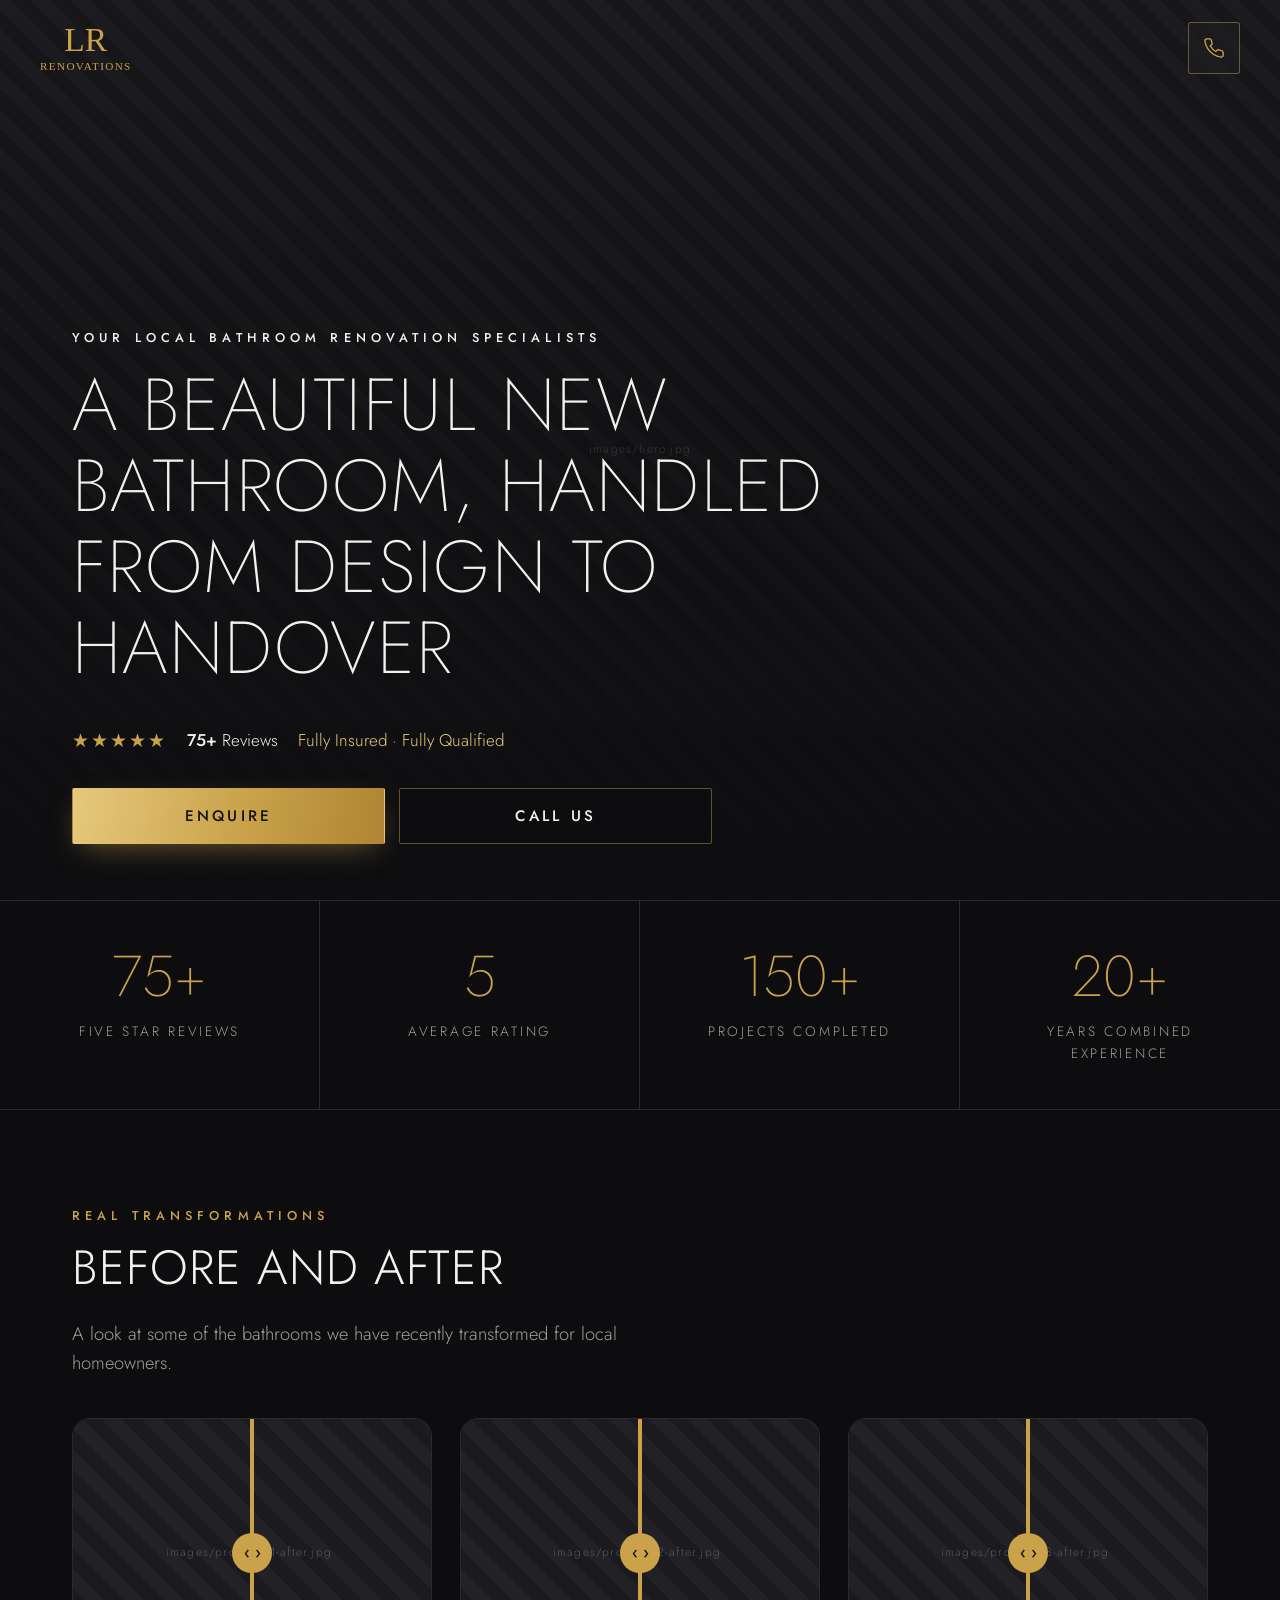
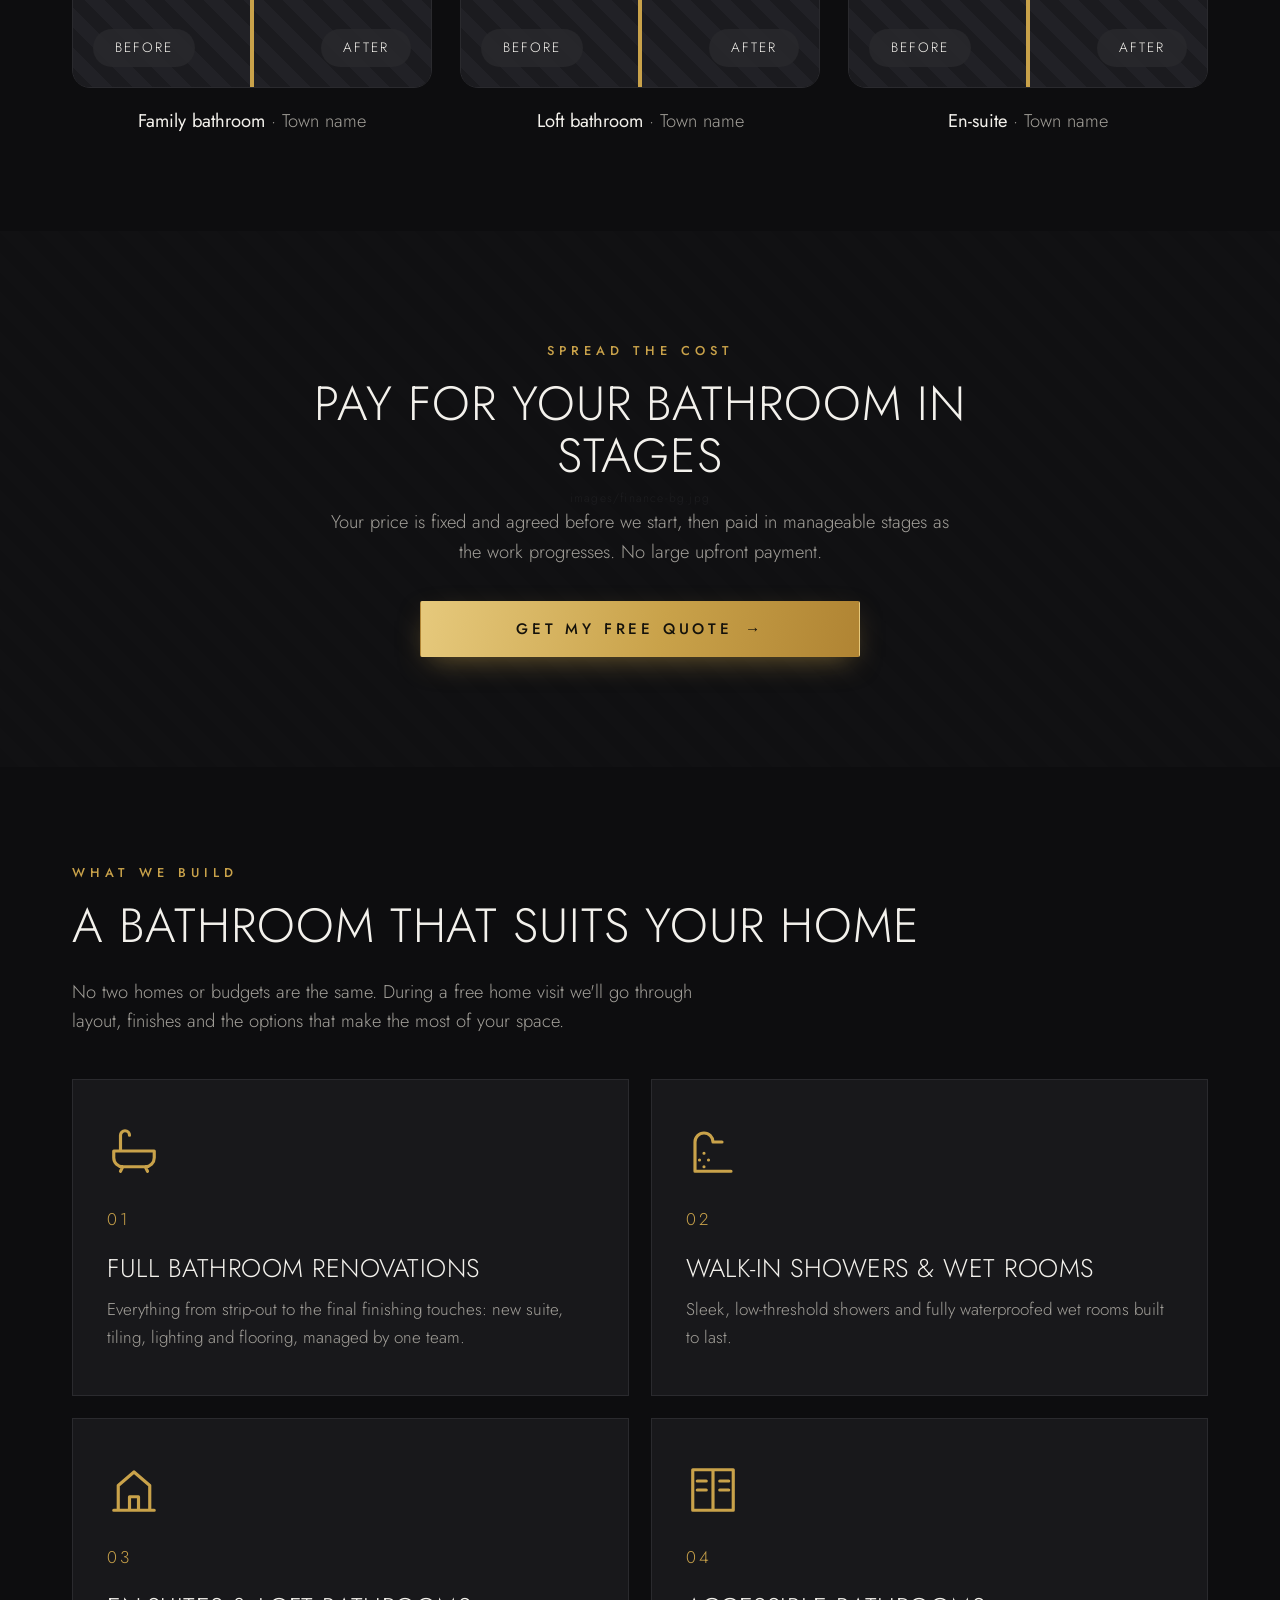
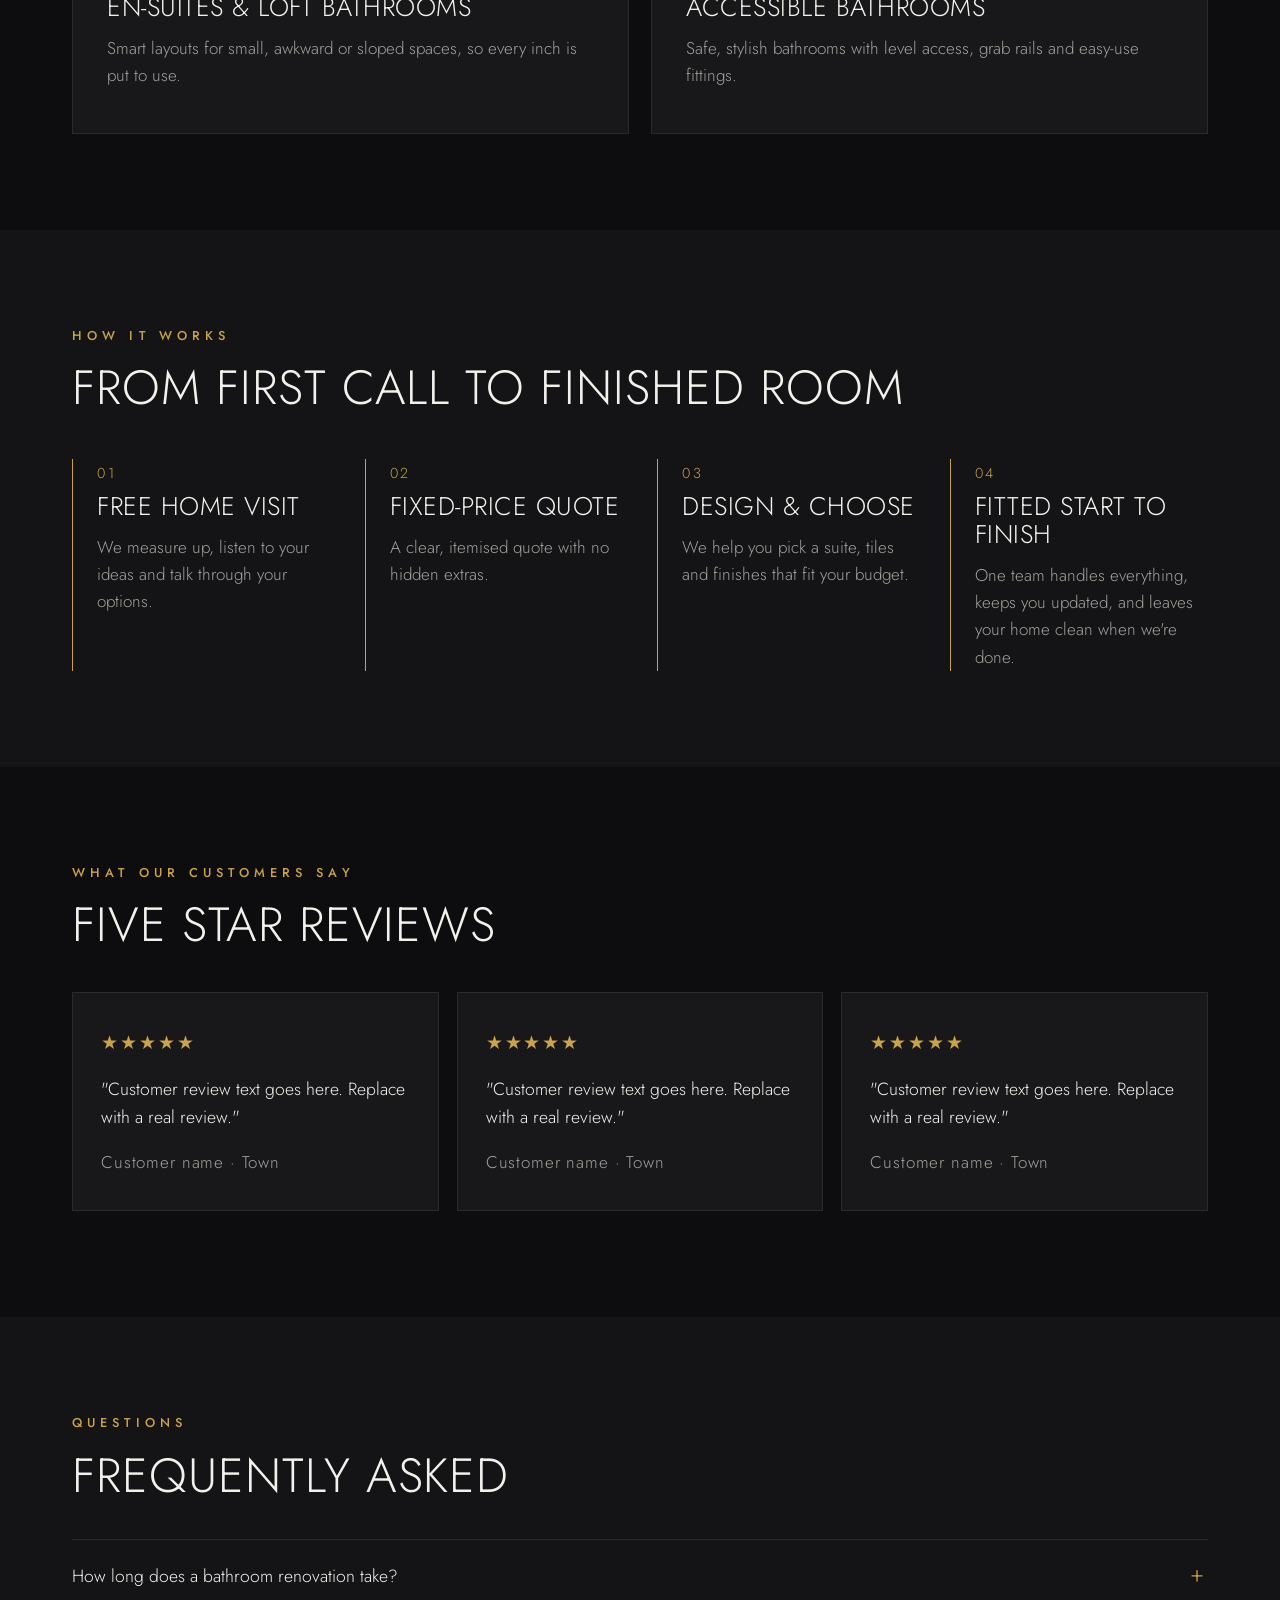
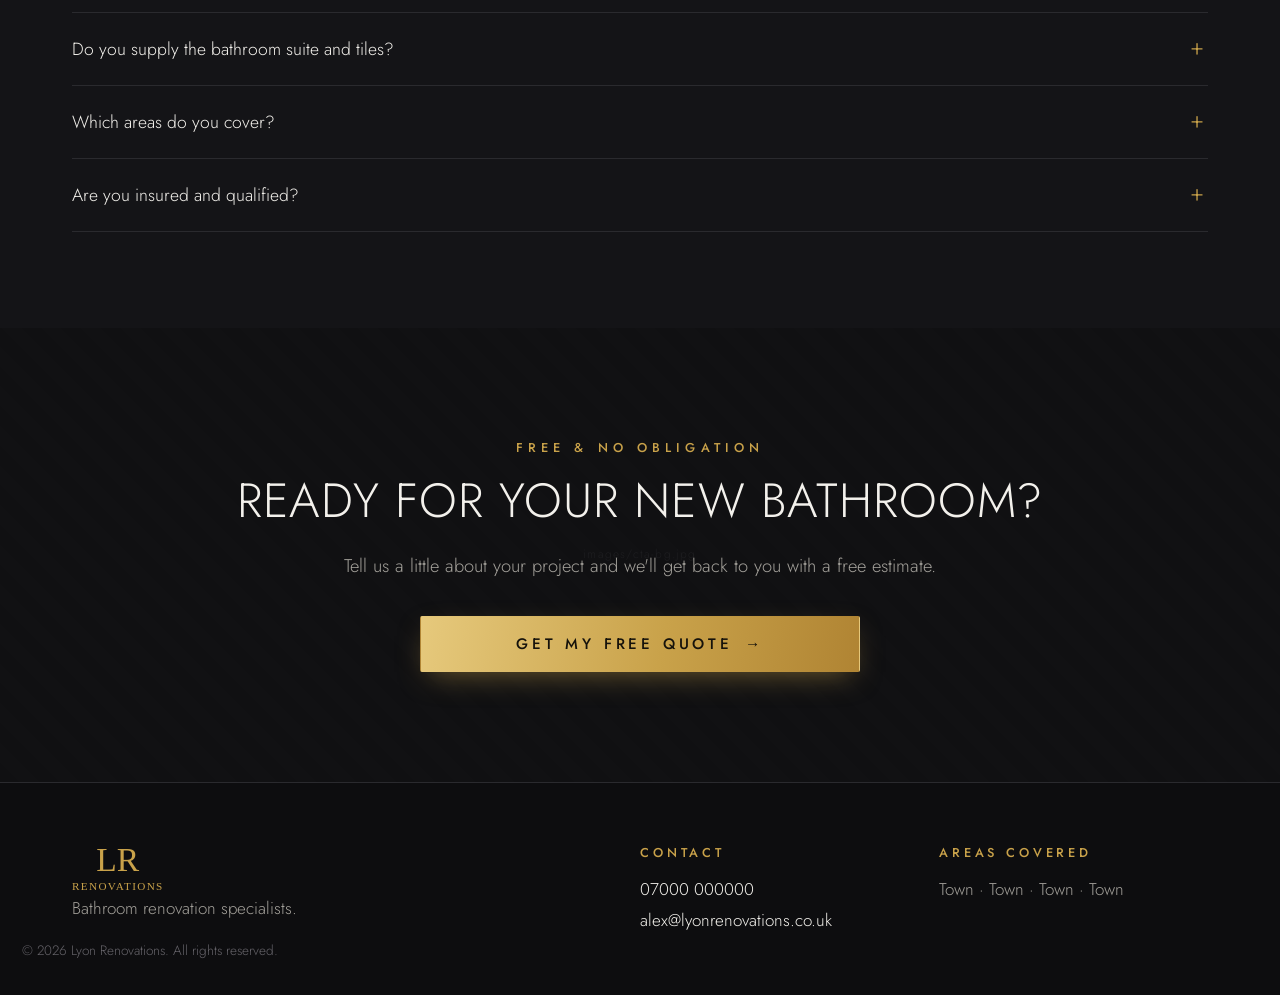
==== index.html @ a3378fc3 "Add bathroom renovation landing page structure Mobile-first single page: hero with trust row and CTA" ====
<!DOCTYPE html>
<html lang="en-GB">
<head>
  <meta charset="UTF-8">
  <meta name="viewport" content="width=device-width, initial-scale=1">
  <title>Bathroom Renovations | Lyon Renovations</title>
  <meta name="description" content="Complete bathroom renovations, designed and fitted from start to finish. Free home visit and fixed-price quote.">
  <link rel="preconnect" href="https://fonts.googleapis.com">
  <link rel="preconnect" href="https://fonts.gstatic.com" crossorigin>
  <link href="https://fonts.googleapis.com/css2?family=Jost:wght@200;300;400;500&display=swap" rel="stylesheet">
  <link rel="stylesheet" href="css/style.css">
</head>
<body>

  <!-- ============ HEADER ============ -->
  <header class="site-header" id="top">
    <a href="#top" class="logo" aria-label="Lyon Renovations home">
      <img src="images/logo.png" alt="Lyon Renovations" class="logo-img" onerror="this.remove()">
      <span class="logo-text">LR<small>RENOVATIONS</small></span>
    </a>
    <a href="tel:+447000000000" class="icon-btn" aria-label="Call us">
      <svg viewBox="0 0 24 24" aria-hidden="true"><path d="M22 16.9v3a2 2 0 0 1-2.2 2 19.8 19.8 0 0 1-8.6-3.1 19.5 19.5 0 0 1-6-6A19.8 19.8 0 0 1 2.1 4.2 2 2 0 0 1 4.1 2h3a2 2 0 0 1 2 1.7c.1.9.4 1.8.7 2.7a2 2 0 0 1-.5 2.1L8 9.8a16 16 0 0 0 6 6l1.3-1.3a2 2 0 0 1 2.1-.4c.9.3 1.8.6 2.7.7a2 2 0 0 1 1.7 2z"/></svg>
    </a>
  </header>

  <main>

    <!-- ============ HERO ============ -->
    <section class="hero img-slot" data-file="images/hero.jpg" style="--img:url('images/hero.jpg')">
      <div class="hero-inner">
        <p class="eyebrow eyebrow-light">Your local bathroom renovation specialists</p>
        <h1>A beautiful new bathroom, handled from design to handover</h1>
        <div class="trust-row">
          <span class="stars" aria-label="5 stars">★★★★★</span>
          <span class="trust-reviews"><strong>75+</strong> Reviews</span>
          <span class="trust-badges">Fully Insured · Fully Qualified</span>
        </div>
        <div class="btn-row">
          <button class="btn btn-gold" data-open-quote>Enquire</button>
          <a href="tel:+447000000000" class="btn btn-outline">Call Us</a>
        </div>
      </div>
    </section>

    <!-- ============ STATS ============ -->
    <section class="stats" aria-label="Our numbers">
      <div class="stat"><span class="stat-num">75+</span><span class="stat-label">Five star reviews</span></div>
      <div class="stat"><span class="stat-num">5</span><span class="stat-label">Average rating</span></div>
      <div class="stat"><span class="stat-num">150+</span><span class="stat-label">Projects completed</span></div>
      <div class="stat"><span class="stat-num">20+</span><span class="stat-label">Years combined experience</span></div>
    </section>

    <!-- ============ BEFORE & AFTER ============ -->
    <section class="section" id="projects">
      <div class="container">
        <p class="eyebrow">Real transformations</p>
        <h2>Before and after</h2>
        <p class="lead">A look at some of the bathrooms we have recently transformed for local homeowners.</p>

        <div class="ba-list">
          <figure class="ba-card">
            <div class="ba-compare" style="--pos:50%">
              <div class="ba-img img-slot" data-file="images/project-1-after.jpg" style="--img:url('images/project-1-after.jpg')"></div>
              <div class="ba-img ba-before img-slot" data-file="images/project-1-before.jpg" style="--img:url('images/project-1-before.jpg')"></div>
              <span class="ba-divider" aria-hidden="true"></span>
              <span class="ba-tag ba-tag-left">Before</span>
              <span class="ba-tag ba-tag-right">After</span>
              <input type="range" min="0" max="100" value="50" class="ba-range" aria-label="Drag to compare before and after">
            </div>
            <figcaption><strong>Family bathroom</strong> · Town name</figcaption>
          </figure>

          <figure class="ba-card">
            <div class="ba-compare" style="--pos:50%">
              <div class="ba-img img-slot" data-file="images/project-2-after.jpg" style="--img:url('images/project-2-after.jpg')"></div>
              <div class="ba-img ba-before img-slot" data-file="images/project-2-before.jpg" style="--img:url('images/project-2-before.jpg')"></div>
              <span class="ba-divider" aria-hidden="true"></span>
              <span class="ba-tag ba-tag-left">Before</span>
              <span class="ba-tag ba-tag-right">After</span>
              <input type="range" min="0" max="100" value="50" class="ba-range" aria-label="Drag to compare before and after">
            </div>
            <figcaption><strong>Loft bathroom</strong> · Town name</figcaption>
          </figure>

          <figure class="ba-card">
            <div class="ba-compare" style="--pos:50%">
              <div class="ba-img img-slot" data-file="images/project-3-after.jpg" style="--img:url('images/project-3-after.jpg')"></div>
              <div class="ba-img ba-before img-slot" data-file="images/project-3-before.jpg" style="--img:url('images/project-3-before.jpg')"></div>
              <span class="ba-divider" aria-hidden="true"></span>
              <span class="ba-tag ba-tag-left">Before</span>
              <span class="ba-tag ba-tag-right">After</span>
              <input type="range" min="0" max="100" value="50" class="ba-range" aria-label="Drag to compare before and after">
            </div>
            <figcaption><strong>En-suite</strong> · Town name</figcaption>
          </figure>
        </div>
      </div>
    </section>

    <!-- ============ FINANCE / SPREAD THE COST ============ -->
    <section class="band img-slot" data-file="images/finance-bg.jpg" style="--img:url('images/finance-bg.jpg')">
      <div class="band-inner">
        <p class="eyebrow">Spread the cost</p>
        <h2>Pay for your bathroom in stages</h2>
        <p class="lead">Your price is fixed and agreed before we start, then paid in manageable stages as the work progresses. No large upfront payment.</p>
        <button class="btn btn-gold btn-wide" data-open-quote>Get my free quote <span aria-hidden="true">→</span></button>
      </div>
    </section>

    <!-- ============ WHAT WE BUILD / SERVICES ============ -->
    <section class="section" id="services">
      <div class="container">
        <p class="eyebrow">What we build</p>
        <h2>A bathroom that suits your home</h2>
        <p class="lead">No two homes or budgets are the same. During a free home visit we'll go through layout, finishes and the options that make the most of your space.</p>

        <div class="card-grid">
          <article class="card">
            <svg class="card-icon" viewBox="0 0 24 24" aria-hidden="true"><path d="M3 12h18v3a4 4 0 0 1-4 4H7a4 4 0 0 1-4-4v-3zM6 12V5a2 2 0 0 1 4 0M7 19l-1 2M17 19l1 2"/></svg>
            <span class="card-num">01</span>
            <h3>Full bathroom renovations</h3>
            <p>Everything from strip-out to the final finishing touches: new suite, tiling, lighting and flooring, managed by one team.</p>
          </article>
          <article class="card">
            <svg class="card-icon" viewBox="0 0 24 24" aria-hidden="true"><path d="M4 21V8a4 4 0 0 1 8 0M12 8h4M8 13v.01M6 16v.01M10 16v.01M8 19v.01M4 21h16"/></svg>
            <span class="card-num">02</span>
            <h3>Walk-in showers &amp; wet rooms</h3>
            <p>Sleek, low-threshold showers and fully waterproofed wet rooms built to last.</p>
          </article>
          <article class="card">
            <svg class="card-icon" viewBox="0 0 24 24" aria-hidden="true"><path d="M3 21h18M5 21V10l7-6 7 6v11M10 21v-6h4v6"/></svg>
            <span class="card-num">03</span>
            <h3>En-suites &amp; loft bathrooms</h3>
            <p>Smart layouts for small, awkward or sloped spaces, so every inch is put to use.</p>
          </article>
          <article class="card">
            <svg class="card-icon" viewBox="0 0 24 24" aria-hidden="true"><path d="M12 3v18M5 8h4M5 12h4M15 8h4M15 12h4M3 3h18v18H3z"/></svg>
            <span class="card-num">04</span>
            <h3>Accessible bathrooms</h3>
            <p>Safe, stylish bathrooms with level access, grab rails and easy-use fittings.</p>
          </article>
        </div>
      </div>
    </section>

    <!-- ============ PROCESS ============ -->
    <section class="section section-alt" id="process">
      <div class="container">
        <p class="eyebrow">How it works</p>
        <h2>From first call to finished room</h2>
        <ol class="steps">
          <li><span class="step-num">01</span><h3>Free home visit</h3><p>We measure up, listen to your ideas and talk through your options.</p></li>
          <li><span class="step-num">02</span><h3>Fixed-price quote</h3><p>A clear, itemised quote with no hidden extras.</p></li>
          <li><span class="step-num">03</span><h3>Design &amp; choose</h3><p>We help you pick a suite, tiles and finishes that fit your budget.</p></li>
          <li><span class="step-num">04</span><h3>Fitted start to finish</h3><p>One team handles everything, keeps you updated, and leaves your home clean when we're done.</p></li>
        </ol>
      </div>
    </section>

    <!-- ============ REVIEWS ============ -->
    <section class="section" id="reviews">
      <div class="container">
        <p class="eyebrow">What our customers say</p>
        <h2>Five star reviews</h2>
        <div class="review-track">
          <blockquote class="review">
            <span class="stars">★★★★★</span>
            <p>"Customer review text goes here. Replace with a real review."</p>
            <cite>Customer name · Town</cite>
          </blockquote>
          <blockquote class="review">
            <span class="stars">★★★★★</span>
            <p>"Customer review text goes here. Replace with a real review."</p>
            <cite>Customer name · Town</cite>
          </blockquote>
          <blockquote class="review">
            <span class="stars">★★★★★</span>
            <p>"Customer review text goes here. Replace with a real review."</p>
            <cite>Customer name · Town</cite>
          </blockquote>
        </div>
      </div>
    </section>

    <!-- ============ FAQ ============ -->
    <section class="section section-alt" id="faq">
      <div class="container">
        <p class="eyebrow">Questions</p>
        <h2>Frequently asked</h2>
        <div class="faq">
          <details><summary>How long does a bathroom renovation take?</summary><p>Answer goes here.</p></details>
          <details><summary>Do you supply the bathroom suite and tiles?</summary><p>Answer goes here.</p></details>
          <details><summary>Which areas do you cover?</summary><p>Answer goes here.</p></details>
          <details><summary>Are you insured and qualified?</summary><p>Answer goes here.</p></details>
        </div>
      </div>
    </section>

    <!-- ============ FINAL CTA ============ -->
    <section class="band img-slot" id="quote" data-file="images/cta-bg.jpg" style="--img:url('images/cta-bg.jpg')">
      <div class="band-inner">
        <p class="eyebrow">Free &amp; no obligation</p>
        <h2>Ready for your new bathroom?</h2>
        <p class="lead">Tell us a little about your project and we'll get back to you with a free estimate.</p>
        <button class="btn btn-gold btn-wide" data-open-quote>Get my free quote <span aria-hidden="true">→</span></button>
      </div>
    </section>

  </main>

  <!-- ============ FOOTER ============ -->
  <footer class="site-footer">
    <div class="container footer-grid">
      <div>
        <span class="logo-text">LR<small>RENOVATIONS</small></span>
        <p class="muted">Bathroom renovation specialists.</p>
      </div>
      <div>
        <h4>Contact</h4>
        <p><a href="tel:+447000000000">07000 000000</a></p>
        <p><a href="mailto:alex@lyonrenovations.co.uk">alex@lyonrenovations.co.uk</a></p>
      </div>
      <div>
        <h4>Areas covered</h4>
        <p class="muted">Town · Town · Town · Town</p>
      </div>
    </div>
    <p class="footer-legal container">© <span id="year"></span> Lyon Renovations. All rights reserved.</p>
  </footer>

  <!-- ============ STICKY BOTTOM BAR (mobile) ============ -->
  <div class="sticky-bar">
    <a href="tel:+447000000000" class="btn btn-outline">Call Us</a>
    <button class="btn btn-gold" data-open-quote>Free Quote</button>
  </div>

  <!-- ============ QUOTE MODAL ============ -->
  <div class="modal" id="quote-modal" role="dialog" aria-modal="true" aria-labelledby="quote-title" hidden>
    <div class="modal-backdrop" data-close-quote></div>
    <div class="modal-box">
      <button class="modal-close" data-close-quote aria-label="Close">×</button>
      <div class="quote-form-view">
        <p class="eyebrow">Free &amp; no obligation</p>
        <h2 id="quote-title">Get a quick free estimate</h2>
        <p class="muted">Answer a few short questions and we'll send you a free estimate.</p>
        <!-- TODO: point "action" at your form handler / CRM webhook -->
        <form class="quote-form" action="#" method="post">
          <label>Name<input type="text" name="name" placeholder="Full name" required autocomplete="name"></label>
          <label>Email<input type="email" name="email" placeholder="Email address" required autocomplete="email"></label>
          <label>Phone<input type="tel" name="phone" placeholder="Mobile number" required autocomplete="tel"></label>
          <label>Town / Postcode<input type="text" name="postcode" placeholder="e.g. AB1 2CD" autocomplete="postal-code"></label>
          <label>Type of bathroom
            <select name="type">
              <option value="">Select if you know</option>
              <option>Family bathroom</option>
              <option>En-suite</option>
              <option>Walk-in shower / wet room</option>
              <option>Loft bathroom</option>
              <option>Accessible bathroom</option>
              <option>Not sure yet</option>
            </select>
          </label>
          <button type="submit" class="btn btn-gold btn-block">Get my free estimate <span aria-hidden="true">→</span></button>
        </form>
      </div>
      <div class="quote-thanks" hidden>
        <p class="eyebrow">Thank you</p>
        <h2>We've got your details</h2>
        <p class="muted">We'll be in touch shortly with your free estimate.</p>
      </div>
    </div>
  </div>

  <script src="js/main.js"></script>
</body>
</html>
---- css/style.css ----
/* ===== Theme ===== */
:root {
  --bg: #0d0d0f;
  --bg-alt: #141417;
  --surface: #18181b;
  --line: #2a2a2e;
  --text: #f3f1ec;
  --muted: #a3a09a;
  --gold: #c9a24a;
  --gold-light: #e6c97c;
  --gold-grad: linear-gradient(100deg, #e6c97c 0%, #c9a24a 55%, #b08433 100%);
  --header-h: 84px;
  --bar-h: 76px;
  --font: "Jost", "Futura", "Helvetica Neue", Arial, sans-serif;
}

*, *::before, *::after { box-sizing: border-box; }
html { scroll-behavior: smooth; }
body {
  margin: 0;
  background: var(--bg);
  color: var(--text);
  font-family: var(--font);
  font-weight: 300;
  font-size: 17px;
  line-height: 1.6;
  -webkit-font-smoothing: antialiased;
}
body.modal-open { overflow: hidden; }
a { color: inherit; text-decoration: none; }
img { max-width: 100%; display: block; }

h1, h2, h3 {
  font-weight: 300;
  text-transform: uppercase;
  letter-spacing: .02em;
  line-height: 1.1;
  margin: 0 0 .5em;
}
h1 { font-size: clamp(2.4rem, 8vw, 4.6rem); font-weight: 200; }
h2 { font-size: clamp(1.9rem, 6vw, 3rem); }
h3 { font-size: clamp(1.3rem, 4vw, 1.6rem); }

.container { width: 100%; max-width: 1180px; margin: 0 auto; padding: 0 22px; }
.muted { color: var(--muted); }
.lead { color: var(--muted); font-size: 1.15rem; max-width: 640px; }

.eyebrow {
  color: var(--gold);
  text-transform: uppercase;
  letter-spacing: .4em;
  font-size: .8rem;
  font-weight: 500;
  margin: 0 0 1rem;
}
.eyebrow-light { color: var(--text); }

/* ===== Image slots (show file name until the image is added) ===== */
.img-slot {
  position: relative;
  background-color: #1d1d21;
  background-image: var(--img), repeating-linear-gradient(45deg, #1b1b1f 0 14px, #212126 14px 28px);
  background-size: cover;
  background-position: center;
}
.img-slot::before {
  content: attr(data-file);
  position: absolute;
  top: 50%; left: 50%;
  transform: translate(-50%, -50%);
  color: #55555c;
  font-size: .75rem;
  letter-spacing: .1em;
  z-index: 0;
  pointer-events: none;
}

.img-slot.has-img::before { display: none; }

/* ===== Buttons ===== */
.btn {
  display: inline-flex;
  align-items: center;
  justify-content: center;
  gap: .8em;
  min-height: 56px;
  padding: 0 1.6em;
  font: 500 .95rem var(--font);
  letter-spacing: .25em;
  text-transform: uppercase;
  border: 1px solid transparent;
  border-radius: 2px;
  cursor: pointer;
  transition: transform .15s, box-shadow .2s, background .2s;
}
.btn-gold {
  background: var(--gold-grad);
  color: #15120b;
  box-shadow: 0 10px 30px -10px rgba(201, 162, 74, .55);
}
.btn-gold:hover { transform: translateY(-1px); box-shadow: 0 14px 34px -10px rgba(201, 162, 74, .75); }
.btn-outline {
  background: rgba(13, 13, 15, .6);
  color: var(--text);
  border-color: rgba(201, 162, 74, .45);
}
.btn-outline:hover { border-color: var(--gold); }
.btn-wide { min-width: min(100%, 440px); }
.btn-block { width: 100%; }

/* ===== Header ===== */
.site-header {
  position: sticky;
  top: 0;
  z-index: 50;
  height: var(--header-h);
  display: flex;
  align-items: center;
  justify-content: space-between;
  padding: 0 22px;
  background: transparent;
  transition: background .3s, border-color .3s;
  border-bottom: 1px solid transparent;
}
.site-header.scrolled {
  background: rgba(13, 13, 15, .94);
  backdrop-filter: blur(8px);
  border-bottom-color: var(--line);
}
.logo { display: flex; align-items: center; }
.logo-img { height: 62px; width: auto; }
.logo-img + .logo-text { display: none; }
.logo-text {
  display: inline-flex;
  flex-direction: column;
  align-items: center;
  color: var(--gold);
  font-family: Georgia, "Times New Roman", serif;
  font-size: 2.1rem;
  line-height: 1;
}
.logo-text small { font-size: .7rem; letter-spacing: .12em; margin-top: 4px; }
.icon-btn {
  width: 52px; height: 52px;
  display: grid; place-items: center;
  border: 1px solid rgba(201, 162, 74, .45);
  background: rgba(30, 30, 34, .7);
  border-radius: 3px;
}
.icon-btn svg { width: 22px; height: 22px; fill: none; stroke: var(--gold); stroke-width: 1.5; }

/* ===== Hero ===== */
.hero {
  margin-top: calc(-1 * var(--header-h));
  min-height: 100svh;
  display: flex;
  align-items: flex-end;
}
.hero::after {
  content: "";
  position: absolute; inset: 0;
  background: linear-gradient(180deg, rgba(0,0,0,.15) 0%, rgba(0,0,0,.35) 45%, rgba(13,13,15,.95) 100%);
}
.hero-inner {
  position: relative;
  z-index: 1;
  width: 100%;
  max-width: 1180px;
  margin: 0 auto;
  padding: 0 22px 56px;
}
.hero h1 { max-width: 900px; }
.trust-row {
  display: flex;
  flex-wrap: wrap;
  align-items: center;
  gap: .4em 1.2em;
  margin: 1.4rem 0 2rem;
}
.stars { color: var(--gold); letter-spacing: .1em; font-size: 1.2rem; }
.trust-reviews strong { font-weight: 500; }
.trust-badges { color: var(--gold-light); }
.btn-row { display: grid; grid-template-columns: 1fr 1fr; gap: 14px; max-width: 640px; }

/* ===== Stats ===== */
.stats {
  display: grid;
  grid-template-columns: 1fr 1fr;
  border-top: 1px solid var(--line);
}
.stat {
  display: flex;
  flex-direction: column;
  align-items: center;
  text-align: center;
  padding: 44px 16px;
  border-bottom: 1px solid var(--line);
}
.stat:nth-child(odd) { border-right: 1px solid var(--line); }
.stat-num { color: var(--gold); font-size: clamp(2.6rem, 9vw, 3.6rem); font-weight: 200; line-height: 1.1; }
.stat-label { color: var(--muted); text-transform: uppercase; letter-spacing: .2em; font-size: .85rem; margin-top: .8rem; max-width: 220px; }

/* ===== Sections ===== */
.section { padding: 96px 0; }
.section-alt { background: var(--bg-alt); }

/* ===== Before / After ===== */
.ba-list { display: grid; gap: 48px; margin-top: 40px; }
.ba-card { margin: 0; }
.ba-compare {
  position: relative;
  aspect-ratio: 4 / 3;
  border-radius: 18px;
  overflow: hidden;
  border: 1px solid var(--line);
}
.ba-img { position: absolute; inset: 0; }
.ba-before { clip-path: inset(0 calc(100% - var(--pos)) 0 0); }
.ba-divider {
  position: absolute; top: 0; bottom: 0;
  left: var(--pos);
  width: 4px;
  transform: translateX(-50%);
  background: var(--gold);
  z-index: 2;
}
.ba-divider::after {
  content: "‹ ›";
  position: absolute; top: 50%; left: 50%;
  transform: translate(-50%, -50%);
  width: 40px; height: 40px;
  display: grid; place-items: center;
  border-radius: 50%;
  background: var(--gold);
  color: #15120b;
  font-weight: 500;
}
.ba-tag {
  position: absolute; bottom: 20px; z-index: 3;
  padding: 8px 22px;
  border-radius: 999px;
  background: rgba(40, 40, 44, .85);
  font-size: .85rem; letter-spacing: .15em; text-transform: uppercase;
}
.ba-tag-left { left: 20px; }
.ba-tag-right { right: 20px; }
.ba-range {
  position: absolute; inset: 0; z-index: 4;
  width: 100%; height: 100%;
  margin: 0; opacity: 0;
  pointer-events: none; /* dragging is handled in JS; the range stays for keyboard use */
}
.ba-compare { cursor: ew-resize; touch-action: pan-y; }
.ba-compare:has(.ba-range:focus-visible) { outline: 2px solid var(--gold); outline-offset: 3px; }
.ba-card figcaption { text-align: center; margin-top: 18px; color: var(--muted); font-size: 1.15rem; }
.ba-card figcaption strong { color: var(--text); font-weight: 400; }

/* ===== Band (full-width image CTA) ===== */
.band { padding: 110px 0; text-align: center; }
.band::after { content: ""; position: absolute; inset: 0; background: rgba(13, 13, 15, .78); }
.band-inner { position: relative; z-index: 1; max-width: 860px; margin: 0 auto; padding: 0 22px; }
.band .lead { margin: 0 auto 2.2rem; }

/* ===== Service cards ===== */
.card-grid { display: grid; gap: 22px; margin-top: 44px; }
.card {
  background: var(--surface);
  border: 1px solid var(--line);
  padding: 44px 34px;
  transition: border-color .2s;
}
.card:hover { border-color: rgba(201, 162, 74, .5); }
.card-icon { width: 54px; height: 54px; fill: none; stroke: var(--gold); stroke-width: 1.4; stroke-linecap: round; stroke-linejoin: round; }
.card-num { display: block; color: var(--gold); letter-spacing: .2em; margin: 1.2rem 0 1.4rem; }
.card p { color: var(--muted); margin: 0; }

/* ===== Process steps ===== */
.steps { list-style: none; padding: 0; margin: 44px 0 0; display: grid; gap: 34px; }
.steps li { border-left: 1px solid var(--gold); padding-left: 24px; }
.step-num { color: var(--gold); letter-spacing: .2em; font-size: .9rem; }
.steps h3 { margin-top: .4rem; }
.steps p { color: var(--muted); margin: 0; }

/* ===== Reviews ===== */
.review-track {
  display: grid;
  grid-auto-flow: column;
  grid-auto-columns: minmax(280px, 85%);
  gap: 18px;
  overflow-x: auto;
  scroll-snap-type: x mandatory;
  margin-top: 40px;
  padding-bottom: 10px;
}
.review {
  scroll-snap-align: start;
  margin: 0;
  background: var(--surface);
  border: 1px solid var(--line);
  padding: 34px 28px;
}
.review p { font-size: 1.1rem; }
.review cite { color: var(--muted); font-style: normal; letter-spacing: .05em; }

/* ===== FAQ ===== */
.faq { margin-top: 36px; border-top: 1px solid var(--line); }
.faq details { border-bottom: 1px solid var(--line); }
.faq summary {
  cursor: pointer;
  list-style: none;
  padding: 22px 34px 22px 0;
  position: relative;
  font-size: 1.1rem;
}
.faq summary::-webkit-details-marker { display: none; }
.faq summary::after { content: "+"; position: absolute; right: 4px; color: var(--gold); font-size: 1.5rem; line-height: 1; }
.faq details[open] summary::after { content: "–"; }
.faq details p { color: var(--muted); margin: 0 0 22px; }

/* ===== Footer ===== */
.site-footer { border-top: 1px solid var(--line); padding: 60px 0 calc(30px + var(--bar-h)); }
@media (min-width: 820px) { .site-footer { padding-bottom: 30px; } }
.footer-grid { display: grid; gap: 30px; }
.site-footer h4 { color: var(--gold); text-transform: uppercase; letter-spacing: .3em; font-size: .8rem; font-weight: 500; margin: 0 0 .8rem; }
.site-footer p { margin: .2rem 0; }
.footer-legal { color: #66646a; font-size: .85rem; margin-top: 40px; }

/* ===== Sticky bottom bar ===== */
.sticky-bar {
  position: fixed; left: 0; right: 0; bottom: 0; z-index: 60;
  display: grid; grid-template-columns: 1fr 1fr; gap: 20px;
  padding: 10px 22px calc(10px + env(safe-area-inset-bottom));
  background: rgba(13, 13, 15, .96);
  border-top: 1px solid rgba(201, 162, 74, .3);
  transform: translateY(110%);
  transition: transform .3s ease;
}
.sticky-bar.visible { transform: none; }
.sticky-bar .btn, .btn-row .btn { padding: 0 .8em; letter-spacing: .2em; white-space: nowrap; }

/* ===== Quote modal ===== */
.modal { position: fixed; inset: 0; z-index: 100; display: grid; place-items: center; padding: 20px; }
.modal[hidden] { display: none; }
.modal-backdrop { position: absolute; inset: 0; background: rgba(0, 0, 0, .7); backdrop-filter: blur(3px); }
.modal-box {
  position: relative;
  width: 100%; max-width: 520px;
  max-height: calc(100svh - 40px);
  overflow-y: auto;
  background: rgba(30, 30, 34, .97);
  border: 1px solid var(--line);
  border-radius: 14px;
  padding: 34px 30px;
  animation: pop .25s ease-out;
}
@keyframes pop { from { opacity: 0; transform: translateY(14px) scale(.98); } }
.modal-box h2 { font-size: clamp(1.5rem, 5vw, 2rem); padding-right: 40px; }
.modal-close {
  position: absolute; top: 18px; right: 18px;
  width: 44px; height: 44px;
  background: transparent; color: var(--text);
  border: 1px solid var(--line); border-radius: 6px;
  font-size: 1.8rem; line-height: 1; cursor: pointer;
}
.quote-form { display: grid; gap: 18px; margin-top: 24px; }
.quote-form label {
  display: grid; gap: 8px;
  color: var(--muted);
  font-size: .8rem; letter-spacing: .2em; text-transform: uppercase;
}
.quote-form input, .quote-form select {
  width: 100%;
  min-height: 56px;
  padding: 0 18px;
  background: var(--bg);
  border: 1px solid var(--line);
  border-radius: 2px;
  color: var(--text);
  font: 300 1.05rem var(--font);
  letter-spacing: 0; text-transform: none;
}
.quote-form input:focus, .quote-form select:focus { outline: none; border-color: var(--gold); }
.quote-form .btn { margin-top: 6px; letter-spacing: .18em; }

/* ===== Desktop ===== */
@media (min-width: 820px) {
  :root { --header-h: 96px; }
  .site-header { padding: 0 40px; }
  .stats { grid-template-columns: repeat(4, 1fr); }
  .stat { border-right: 1px solid var(--line); }
  .stat:last-child { border-right: 0; }
  .ba-list { grid-template-columns: repeat(3, 1fr); gap: 28px; }
  .card-grid { grid-template-columns: repeat(2, 1fr); }
  .steps { grid-template-columns: repeat(4, 1fr); }
  .review-track { grid-auto-flow: row; grid-template-columns: repeat(3, 1fr); overflow: visible; }
  .footer-grid { grid-template-columns: 2fr 1fr 1fr; }
  .sticky-bar { display: none; }
}
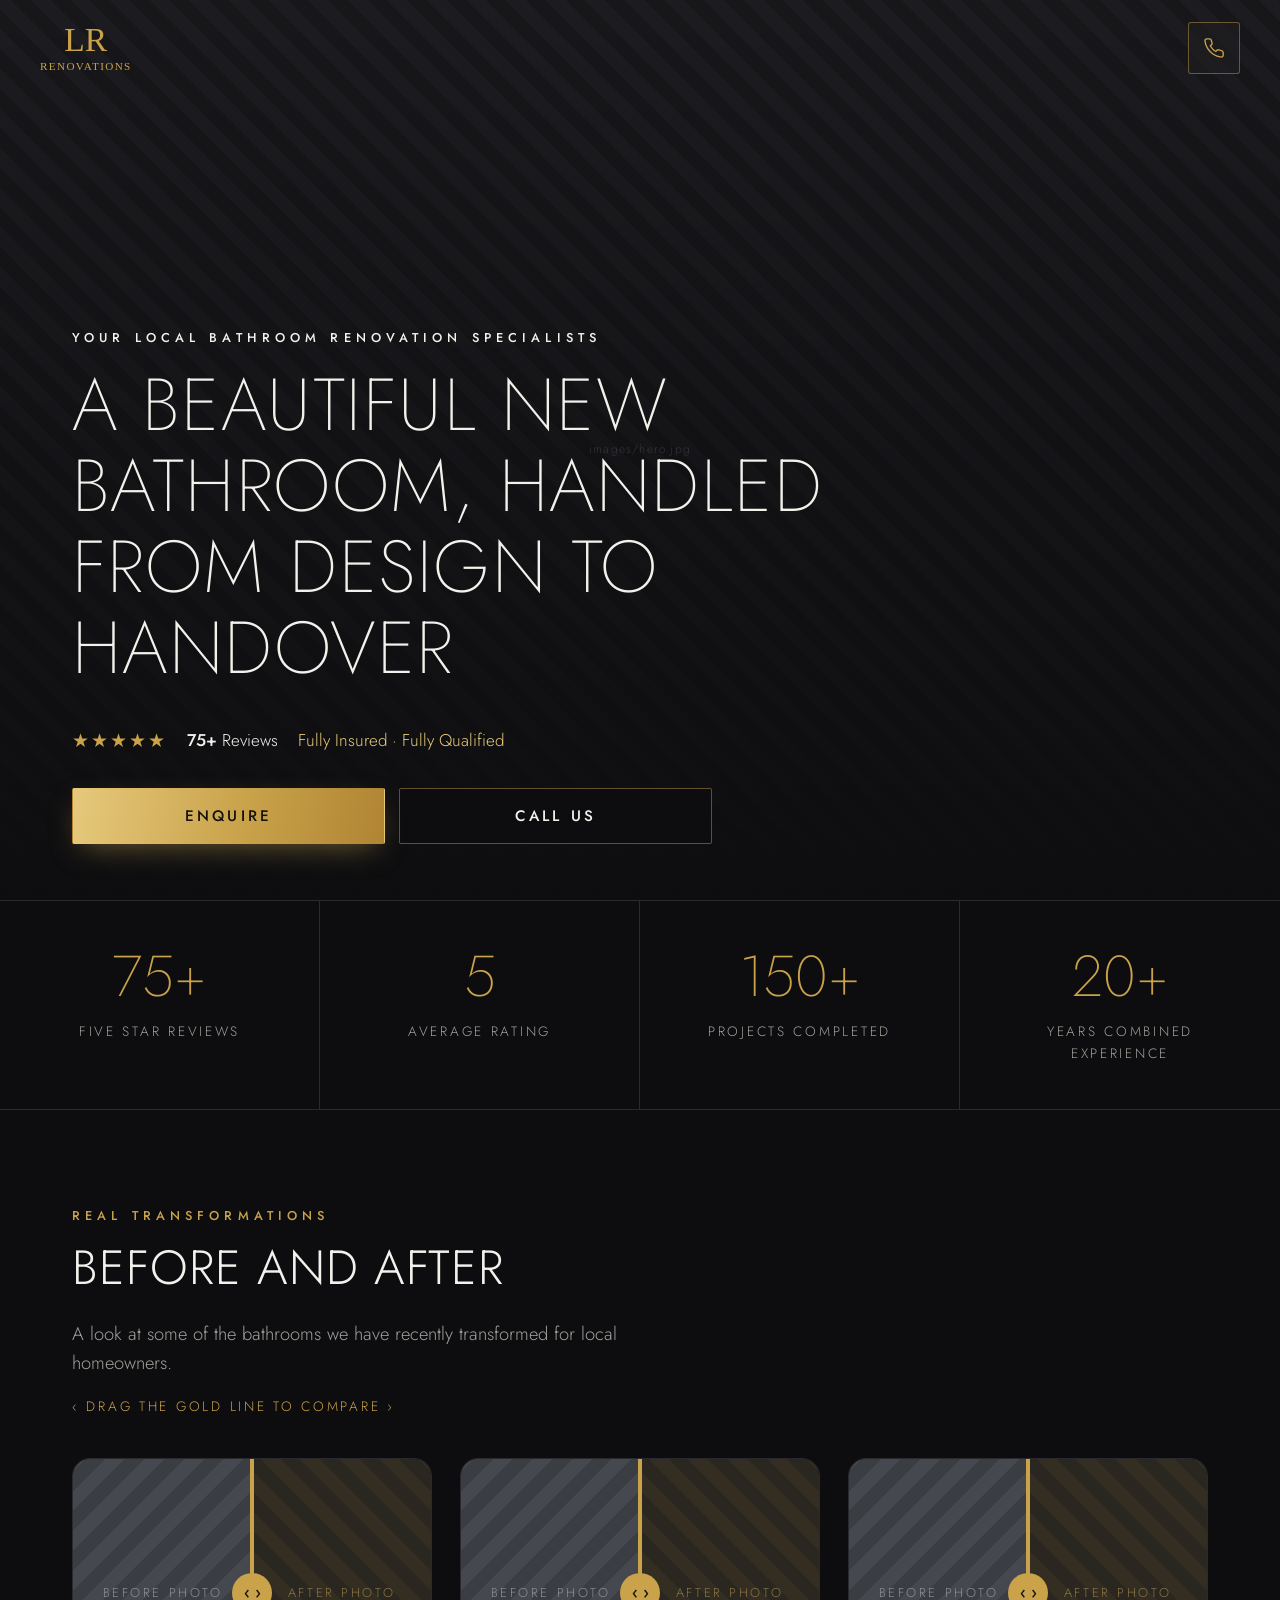
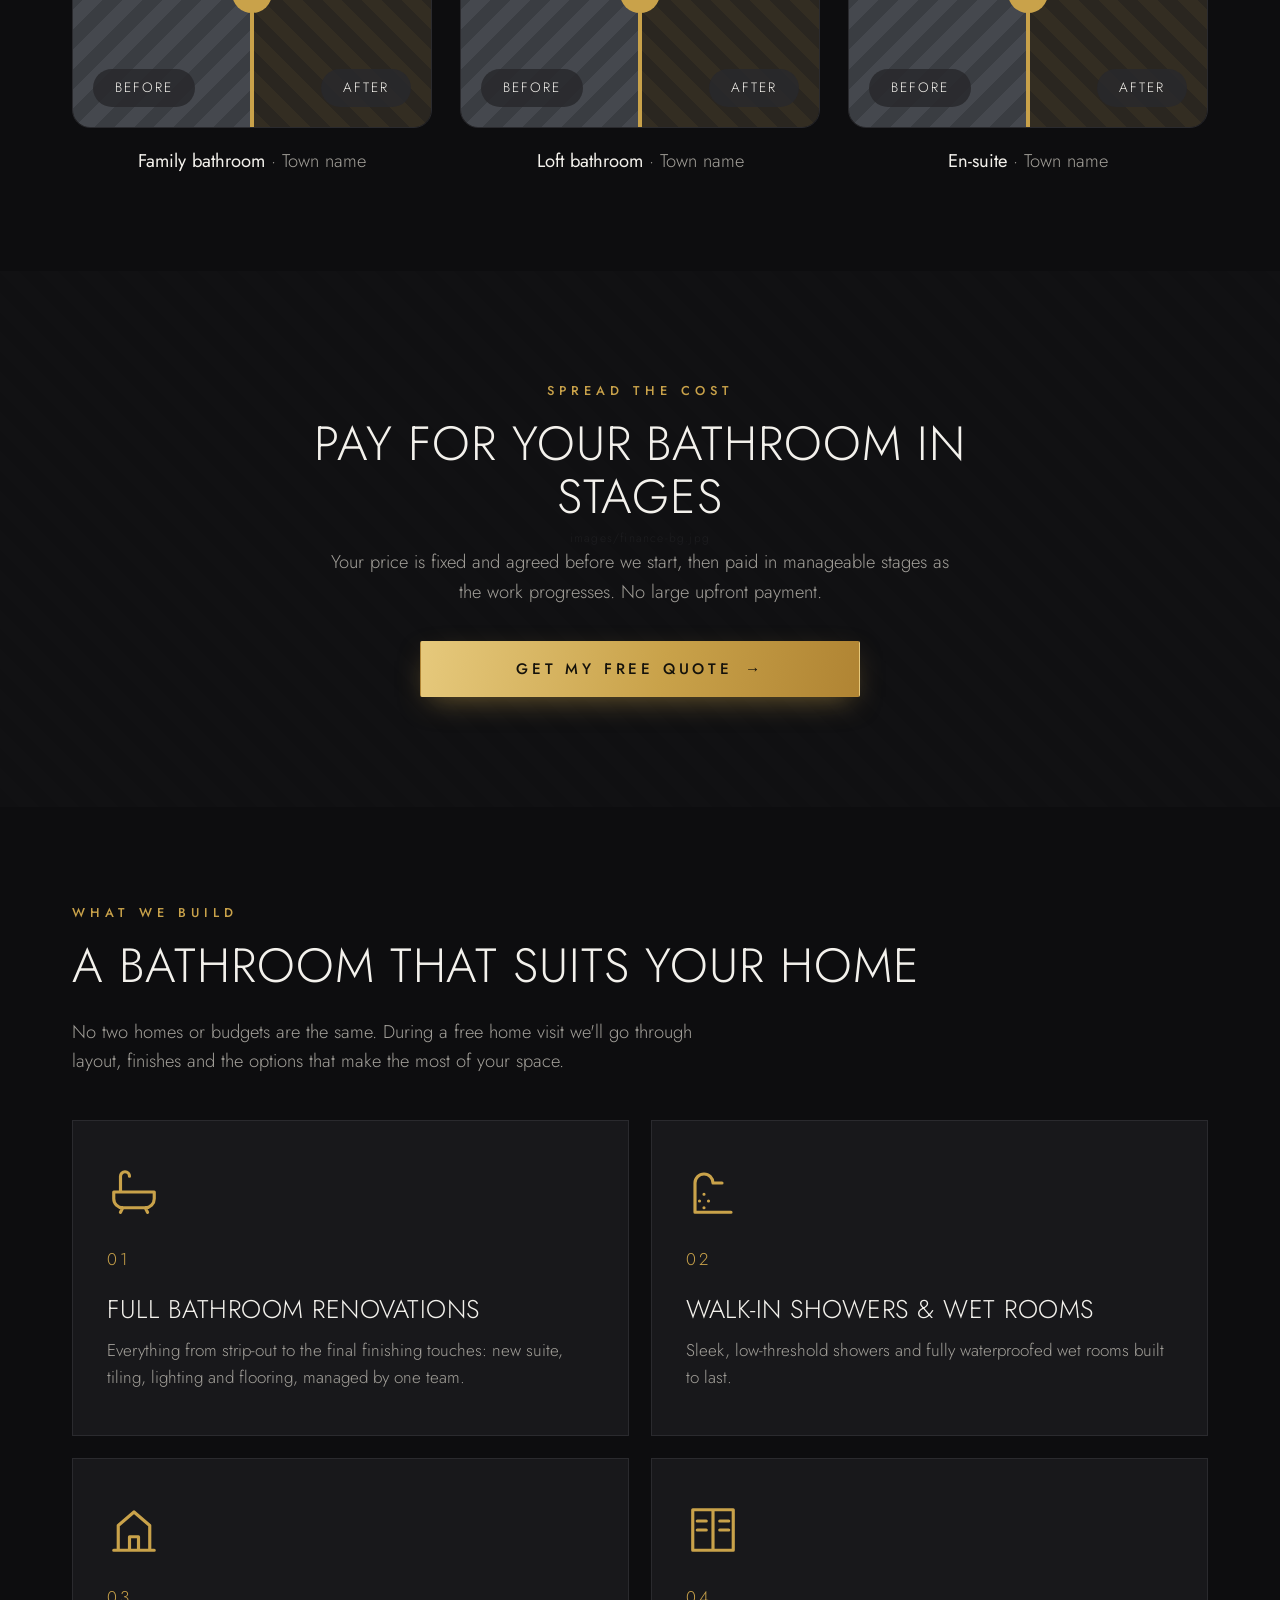
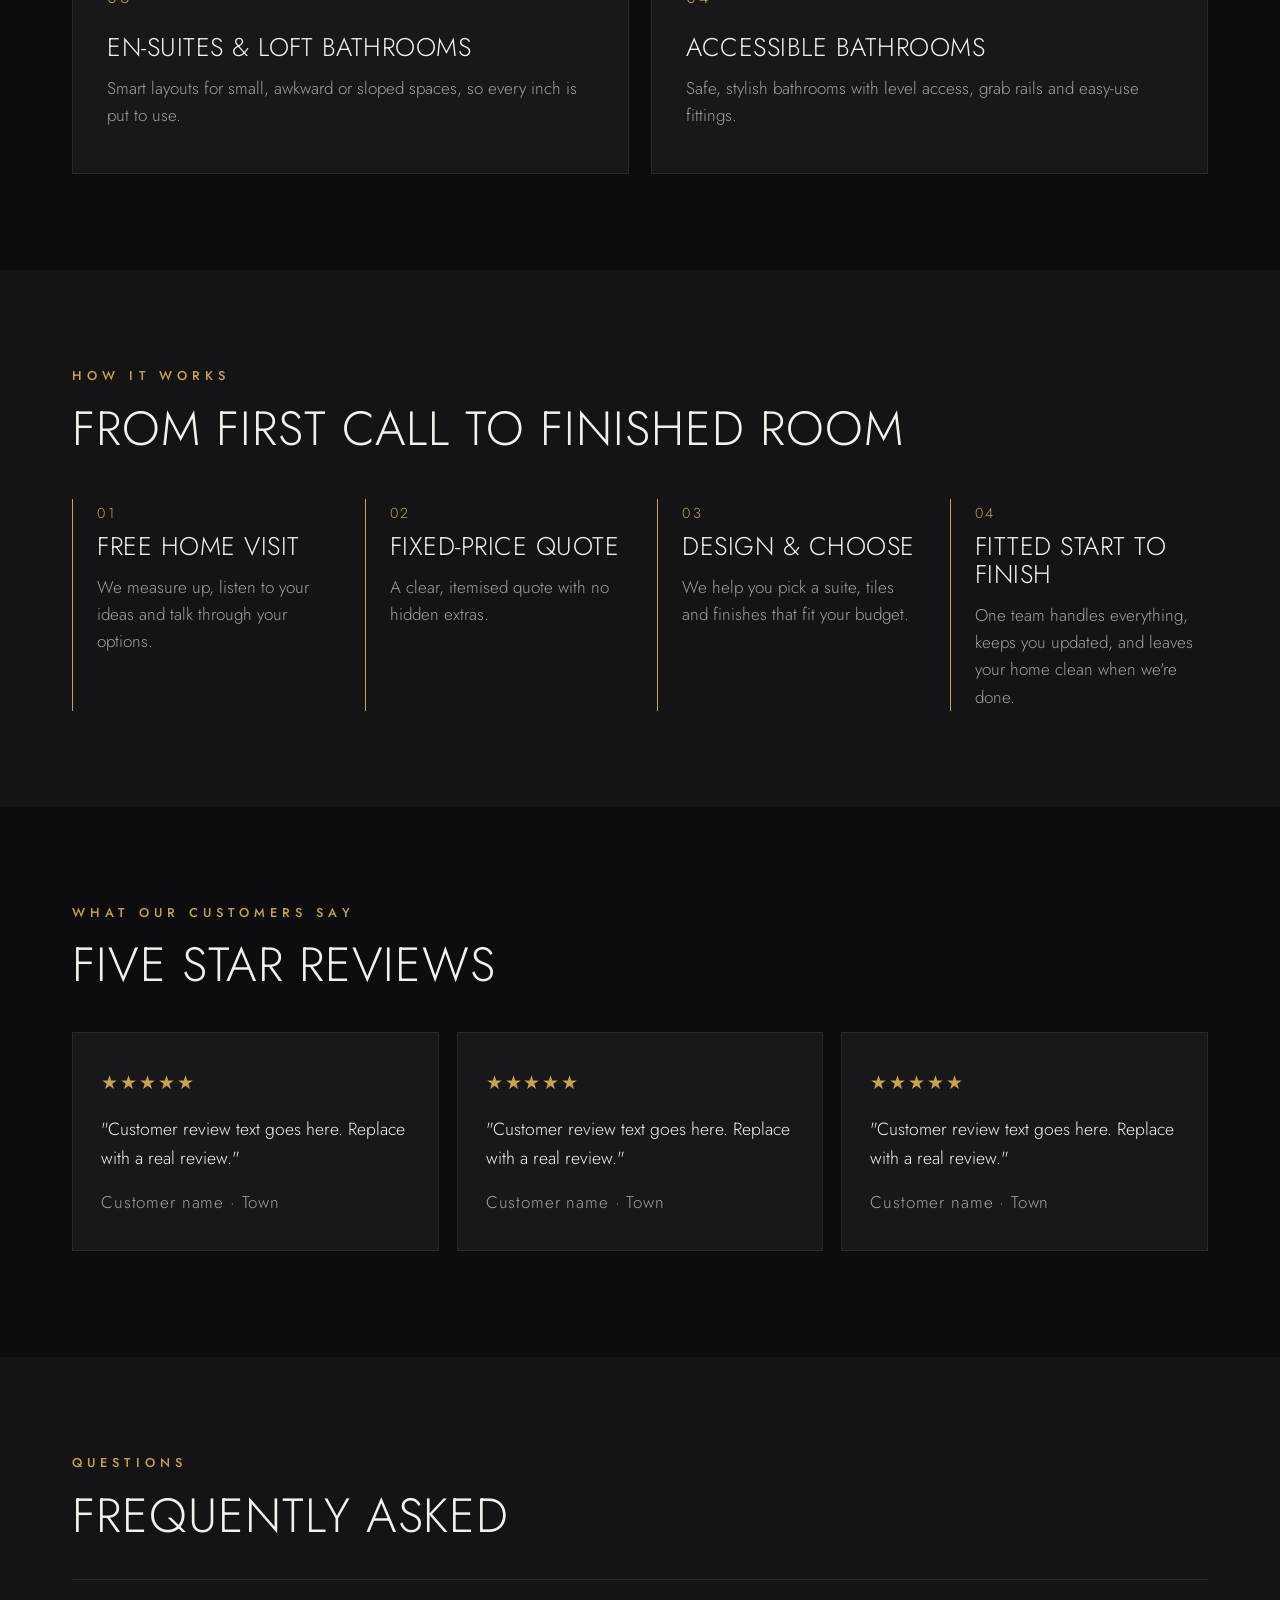
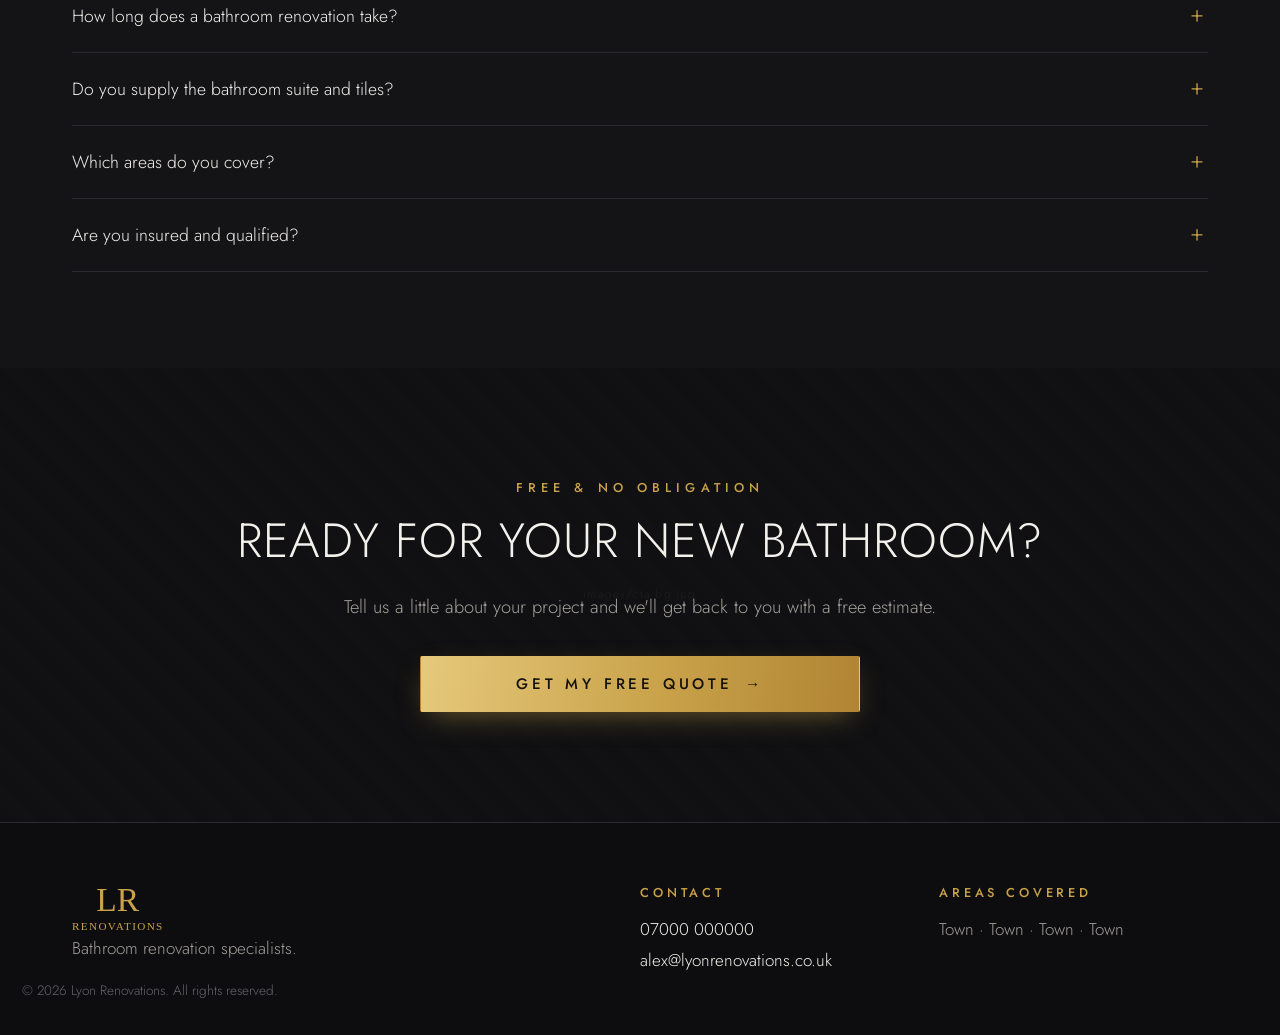
==== commit 1c2127b2: "Make before/after sliders obvious and add single-file preview Distinct before/after placeholders so " ====
--- a/index.html
+++ b/index.html
@@ -56,6 +56,7 @@
         <p class="eyebrow">Real transformations</p>
         <h2>Before and after</h2>
         <p class="lead">A look at some of the bathrooms we have recently transformed for local homeowners.</p>
+        <p class="ba-hint">‹ Drag the gold line to compare ›</p>
 
         <div class="ba-list">
           <figure class="ba-card">
--- a/css/style.css
+++ b/css/style.css
@@ -216,6 +216,16 @@
 }
 .ba-img { position: absolute; inset: 0; }
 .ba-before { clip-path: inset(0 calc(100% - var(--pos)) 0 0); }
+/* Distinct placeholders so the slider visibly changes before real photos are added */
+.ba-img.img-slot:not(.has-img) {
+  background-image: repeating-linear-gradient(45deg, #2a2620 0 14px, #332d22 14px 28px);
+}
+.ba-before.img-slot:not(.has-img) {
+  background-image: repeating-linear-gradient(-45deg, #3a3d42 0 14px, #45484e 14px 28px);
+}
+.ba-img.img-slot:not(.has-img)::before { content: "AFTER PHOTO"; color: #8a7444; font-size: .8rem; letter-spacing: .2em; white-space: nowrap; left: 75%; }
+.ba-before.img-slot:not(.has-img)::before { content: "BEFORE PHOTO"; color: #8d9096; left: 25%; }
+.ba-hint { color: var(--gold); font-size: .85rem; letter-spacing: .2em; text-transform: uppercase; margin-top: .4rem; }
 .ba-divider {
   position: absolute; top: 0; bottom: 0;
   left: var(--pos);
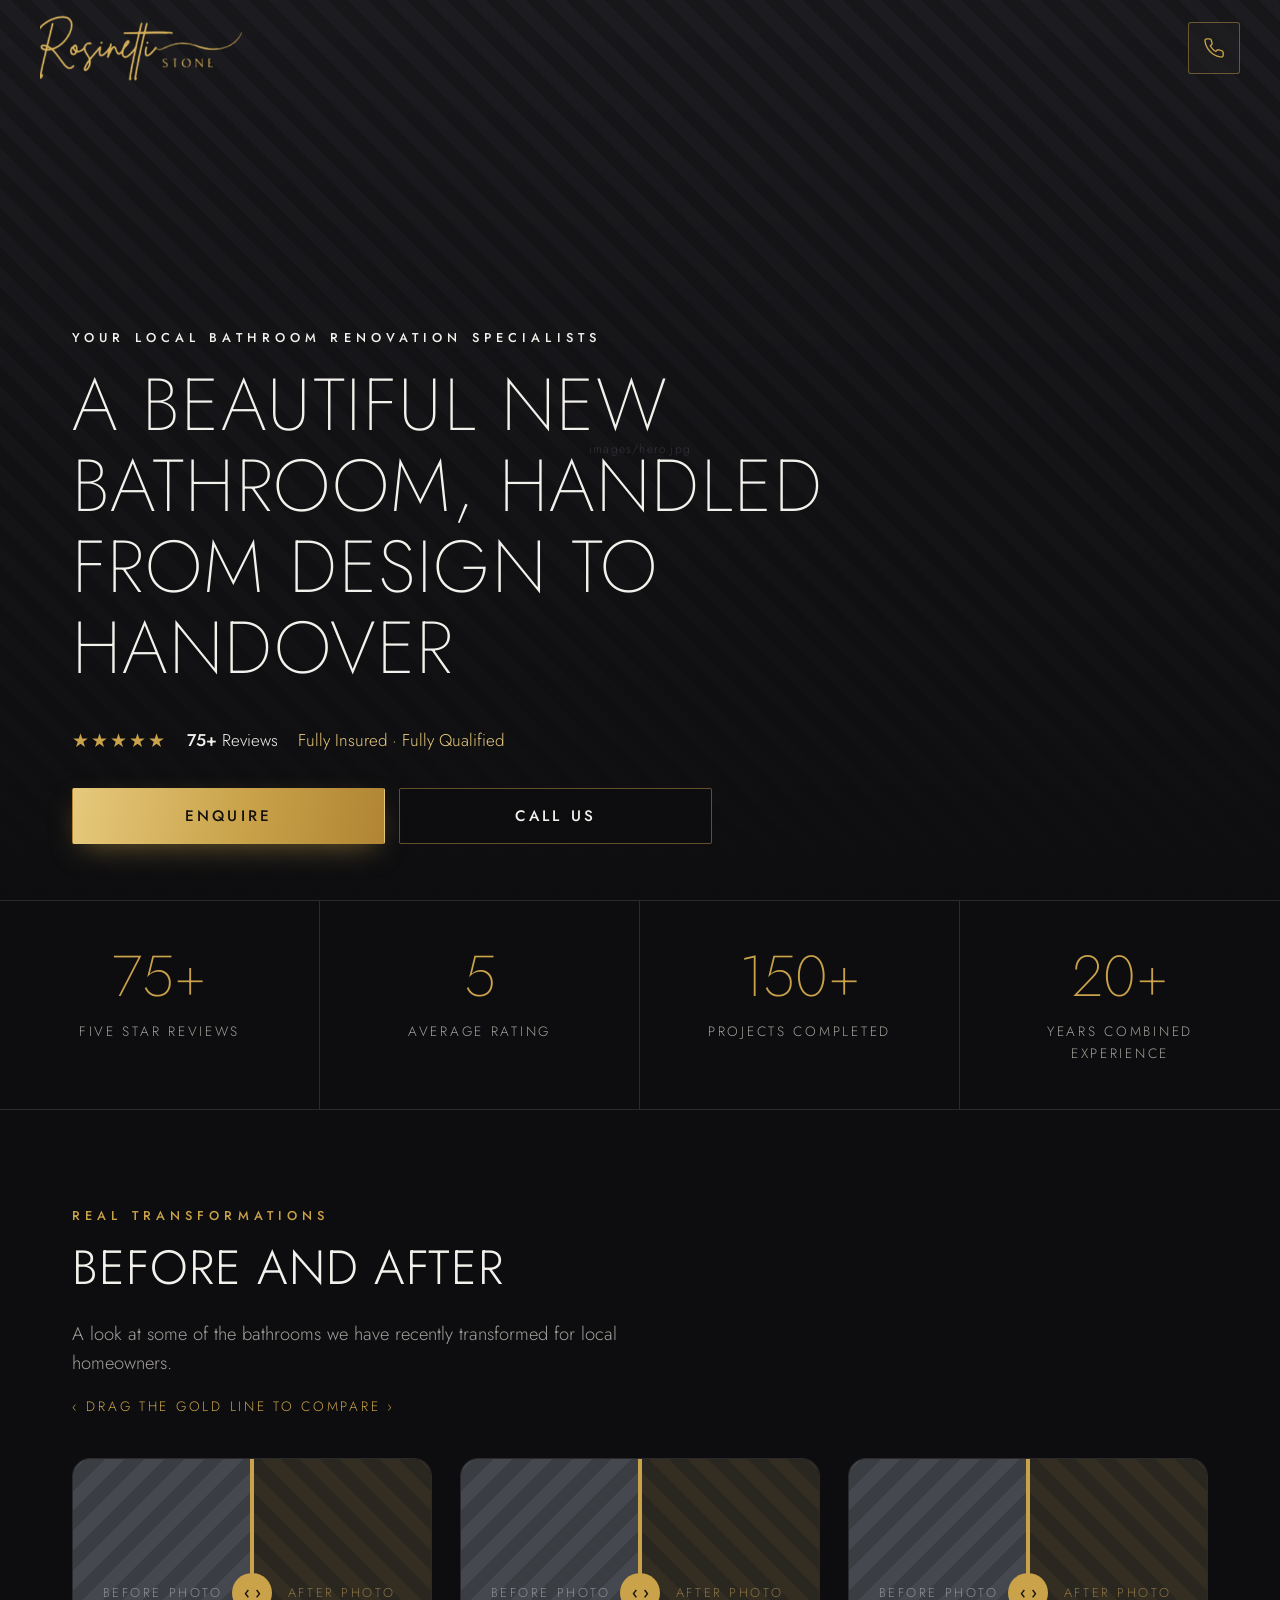
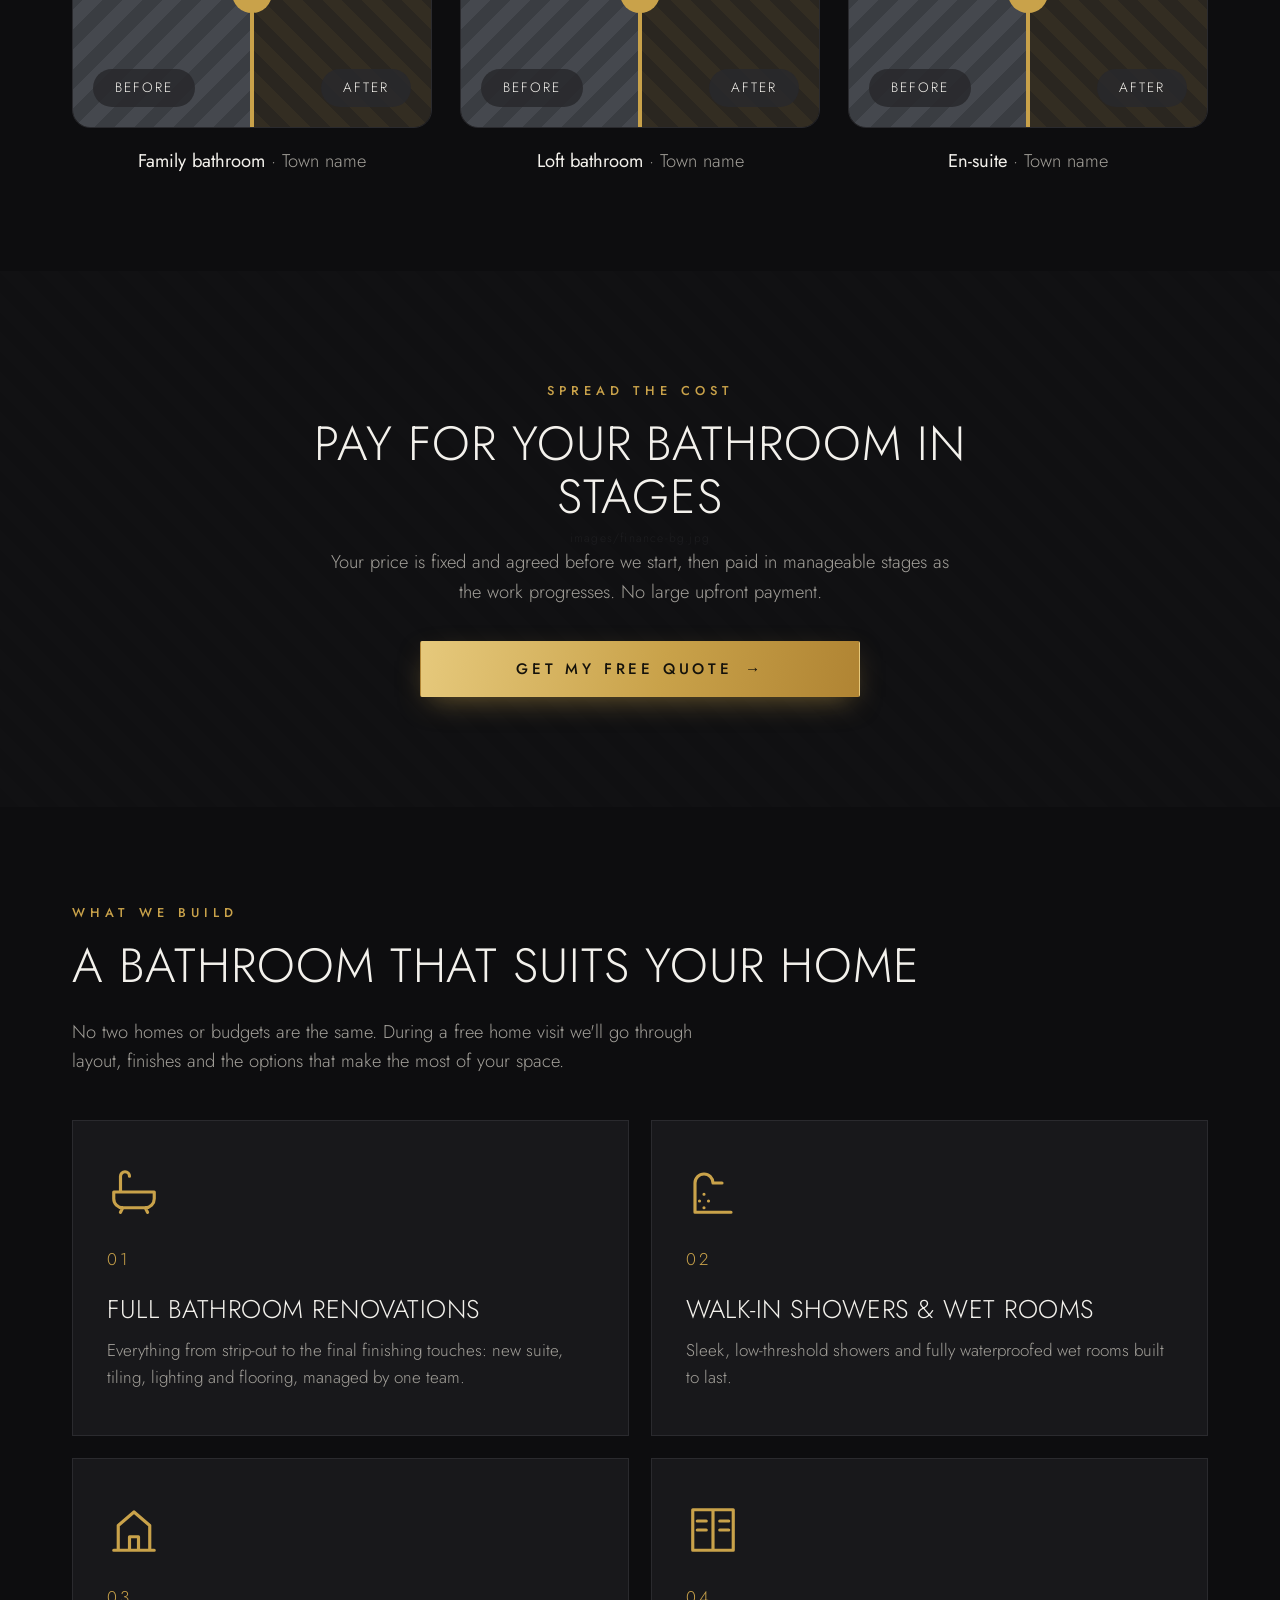
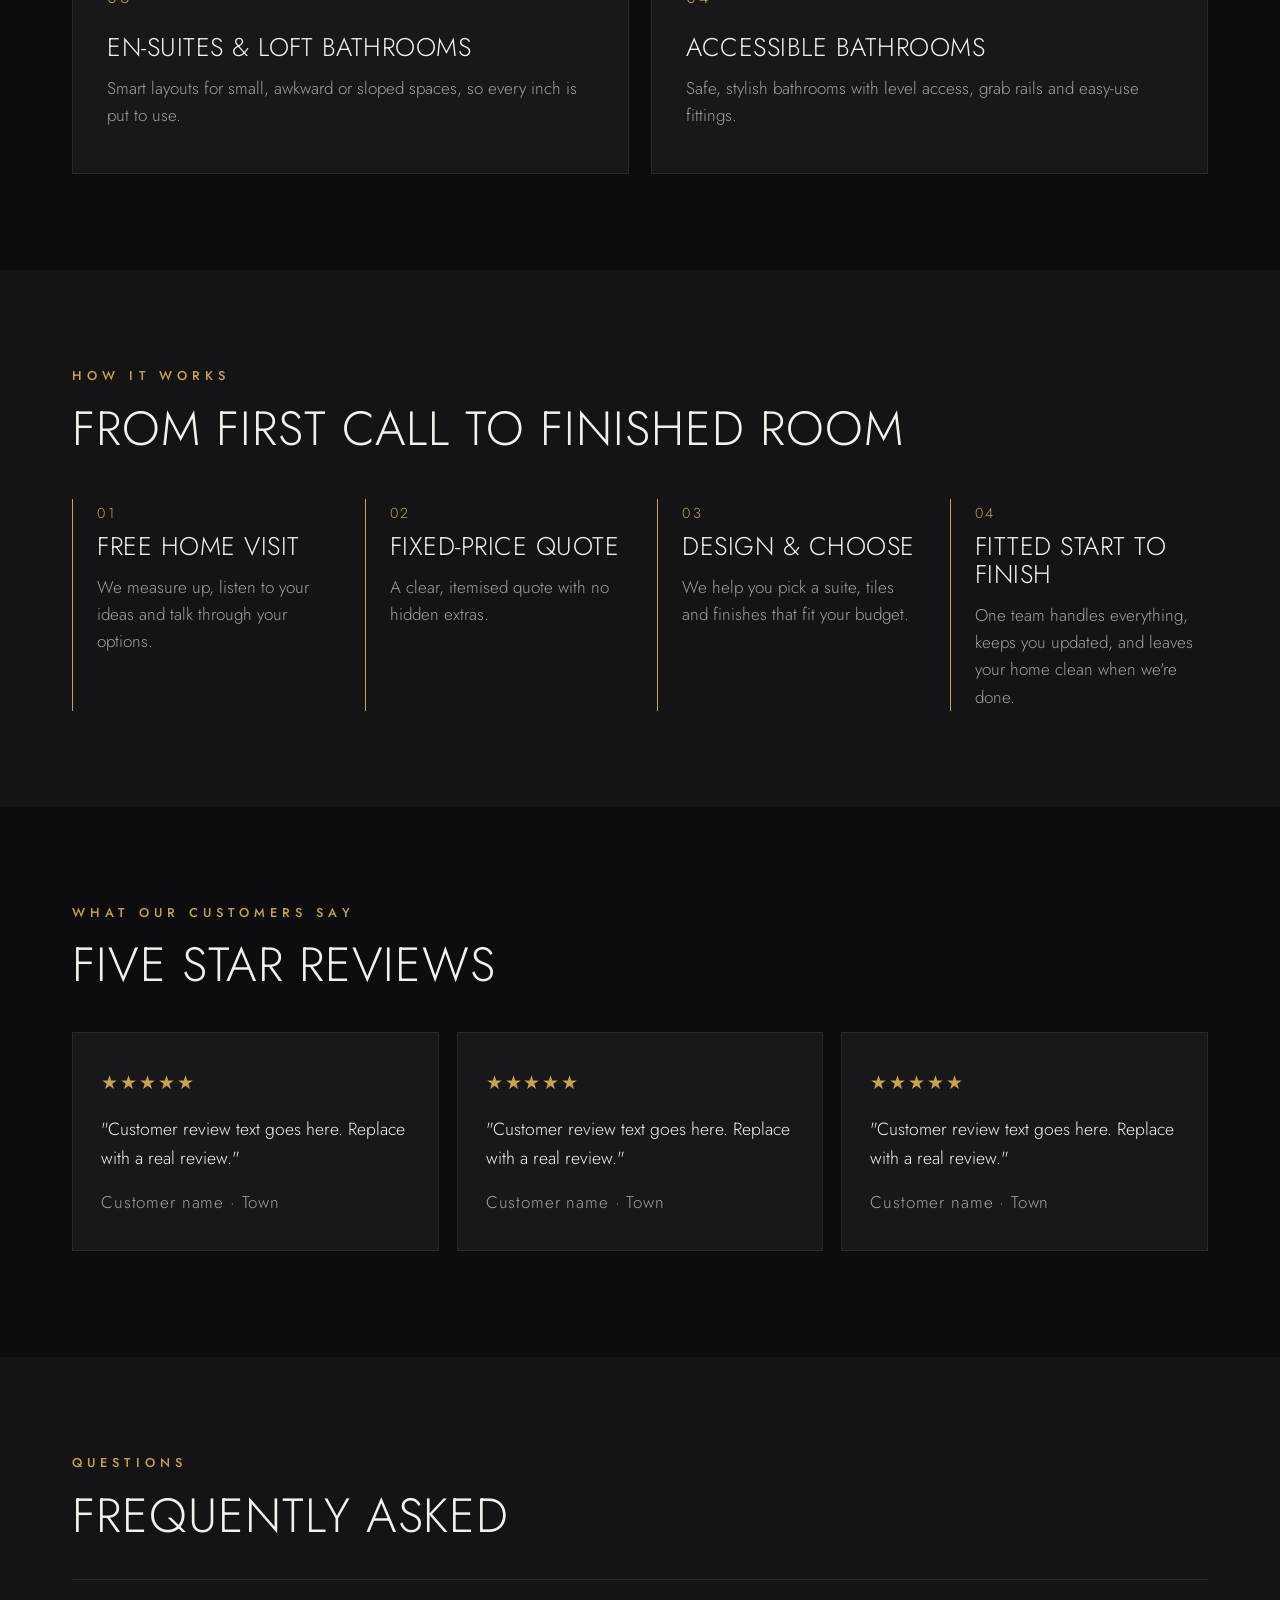
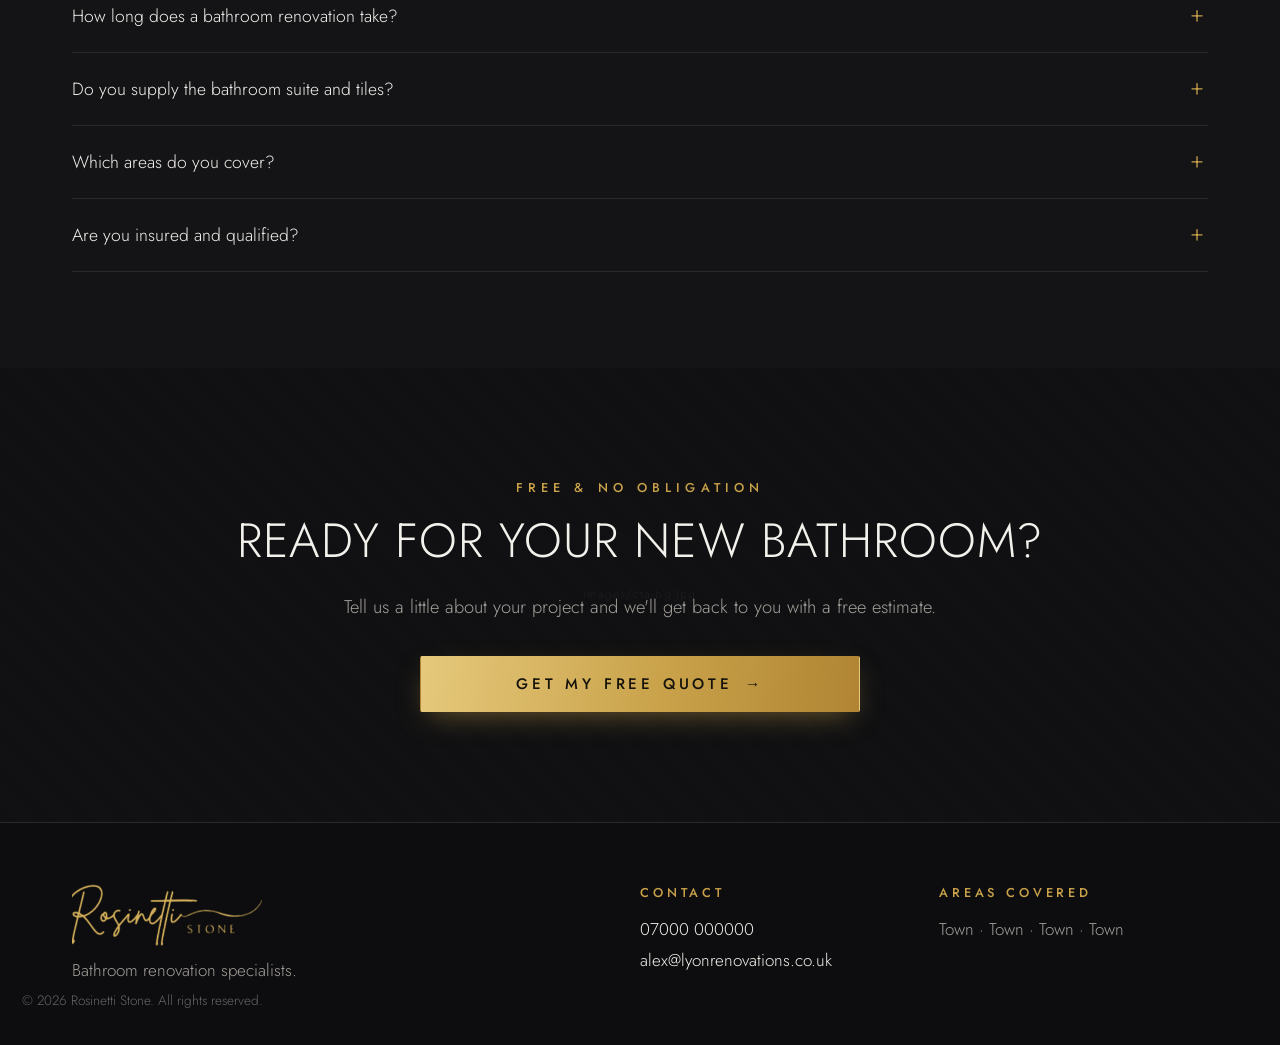
==== commit 5c6a9a64: "Add Rosinetti Stone logo and rename brand Gold, transparent-background version of the supplied logo " ====
--- a/index.html
+++ b/index.html
@@ -3,7 +3,7 @@
 <head>
   <meta charset="UTF-8">
   <meta name="viewport" content="width=device-width, initial-scale=1">
-  <title>Bathroom Renovations | Lyon Renovations</title>
+  <title>Bathroom Renovations | Rosinetti Stone</title>
   <meta name="description" content="Complete bathroom renovations, designed and fitted from start to finish. Free home visit and fixed-price quote.">
   <link rel="preconnect" href="https://fonts.googleapis.com">
   <link rel="preconnect" href="https://fonts.gstatic.com" crossorigin>
@@ -14,9 +14,9 @@
 
   <!-- ============ HEADER ============ -->
   <header class="site-header" id="top">
-    <a href="#top" class="logo" aria-label="Lyon Renovations home">
-      <img src="images/logo.png" alt="Lyon Renovations" class="logo-img" onerror="this.remove()">
-      <span class="logo-text">LR<small>RENOVATIONS</small></span>
+    <a href="#top" class="logo" aria-label="Rosinetti Stone home">
+      <img src="images/logo.png" alt="Rosinetti Stone" class="logo-img" onerror="this.remove()">
+      <span class="logo-text">ROSINETTI<small>STONE</small></span>
     </a>
     <a href="tel:+447000000000" class="icon-btn" aria-label="Call us">
       <svg viewBox="0 0 24 24" aria-hidden="true"><path d="M22 16.9v3a2 2 0 0 1-2.2 2 19.8 19.8 0 0 1-8.6-3.1 19.5 19.5 0 0 1-6-6A19.8 19.8 0 0 1 2.1 4.2 2 2 0 0 1 4.1 2h3a2 2 0 0 1 2 1.7c.1.9.4 1.8.7 2.7a2 2 0 0 1-.5 2.1L8 9.8a16 16 0 0 0 6 6l1.3-1.3a2 2 0 0 1 2.1-.4c.9.3 1.8.6 2.7.7a2 2 0 0 1 1.7 2z"/></svg>
@@ -213,7 +213,7 @@
   <footer class="site-footer">
     <div class="container footer-grid">
       <div>
-        <span class="logo-text">LR<small>RENOVATIONS</small></span>
+        <img src="images/logo.png" alt="Rosinetti Stone" class="footer-logo">
         <p class="muted">Bathroom renovation specialists.</p>
       </div>
       <div>
@@ -226,7 +226,7 @@
         <p class="muted">Town · Town · Town · Town</p>
       </div>
     </div>
-    <p class="footer-legal container">© <span id="year"></span> Lyon Renovations. All rights reserved.</p>
+    <p class="footer-legal container">© <span id="year"></span> Rosinetti Stone. All rights reserved.</p>
   </footer>
 
   <!-- ============ STICKY BOTTOM BAR (mobile) ============ -->
--- a/css/style.css
+++ b/css/style.css
@@ -128,7 +128,9 @@
   border-bottom-color: var(--line);
 }
 .logo { display: flex; align-items: center; }
-.logo-img { height: 62px; width: auto; }
+.logo-img { height: 58px; width: auto; }
+.footer-logo { height: 64px; width: auto; margin-bottom: .6rem; }
+@media (min-width: 820px) { .logo-img { height: 68px; } }
 .logo-img + .logo-text { display: none; }
 .logo-text {
   display: inline-flex;
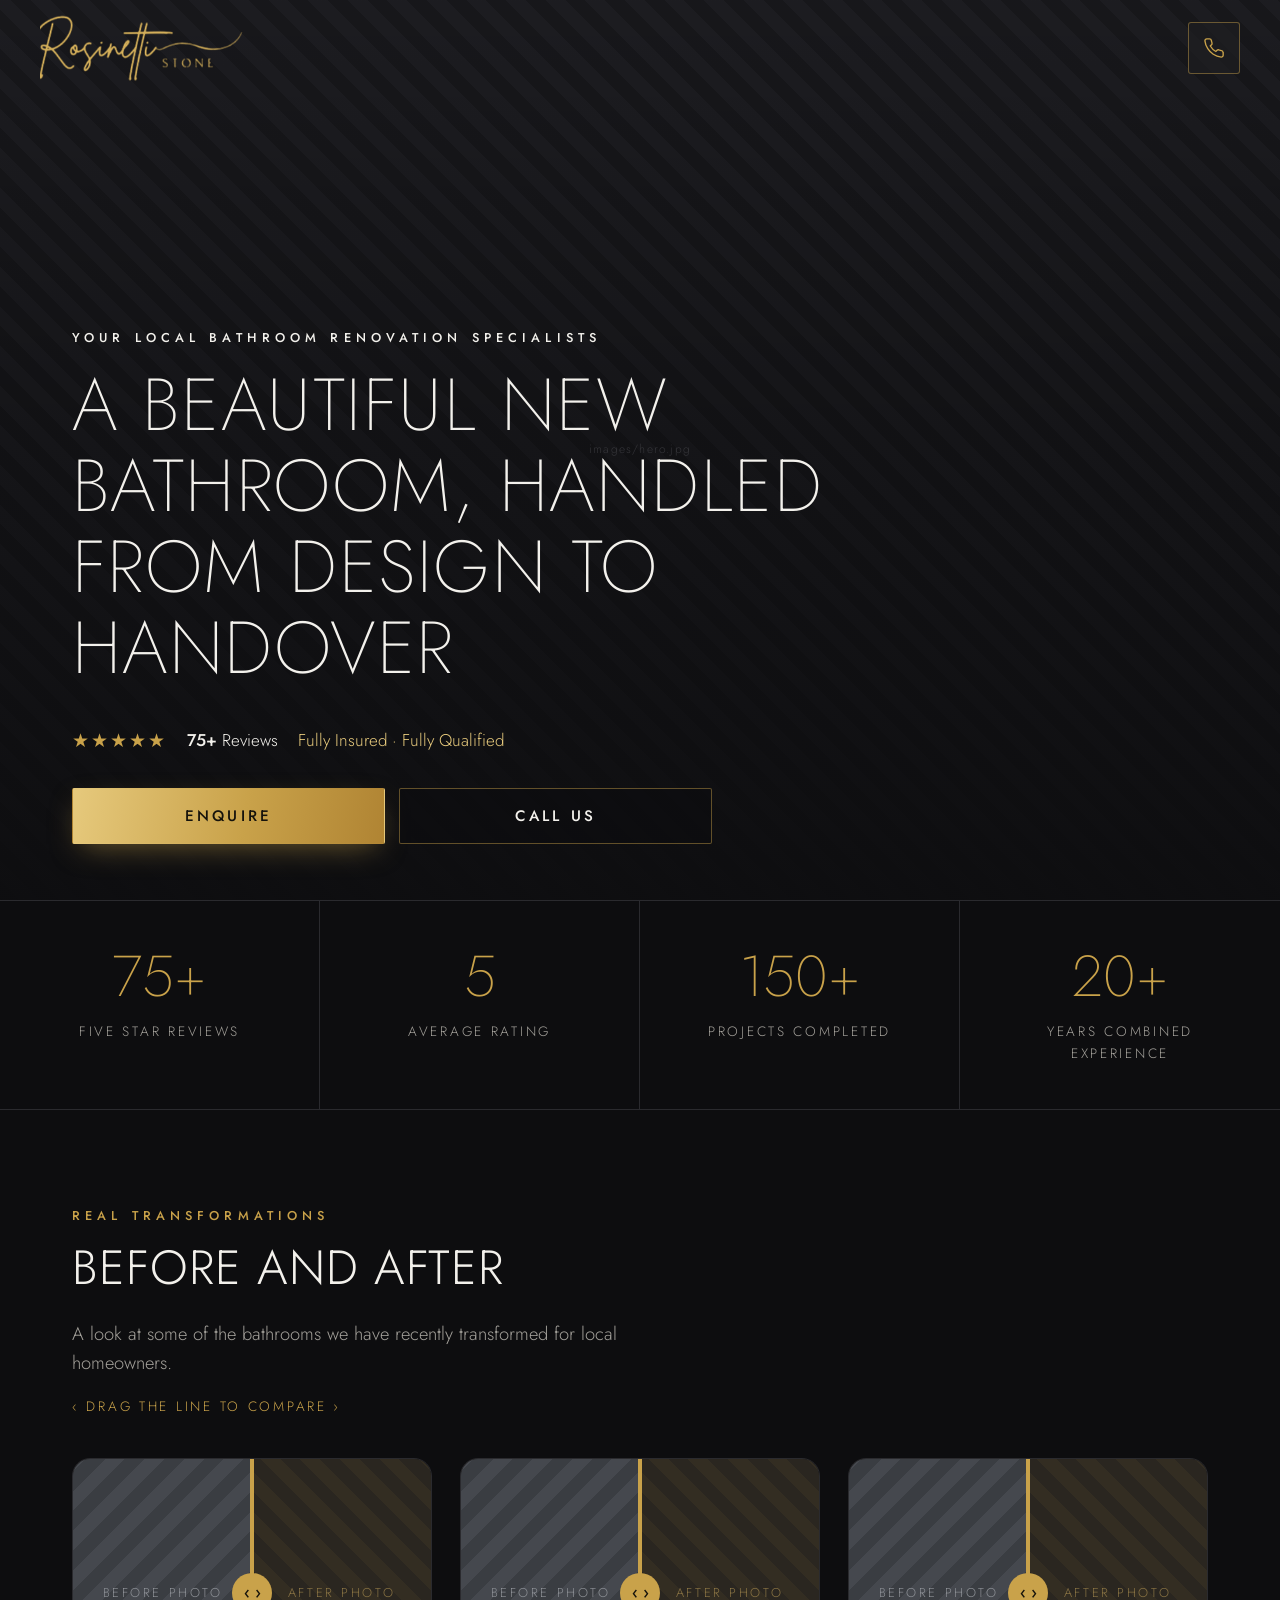
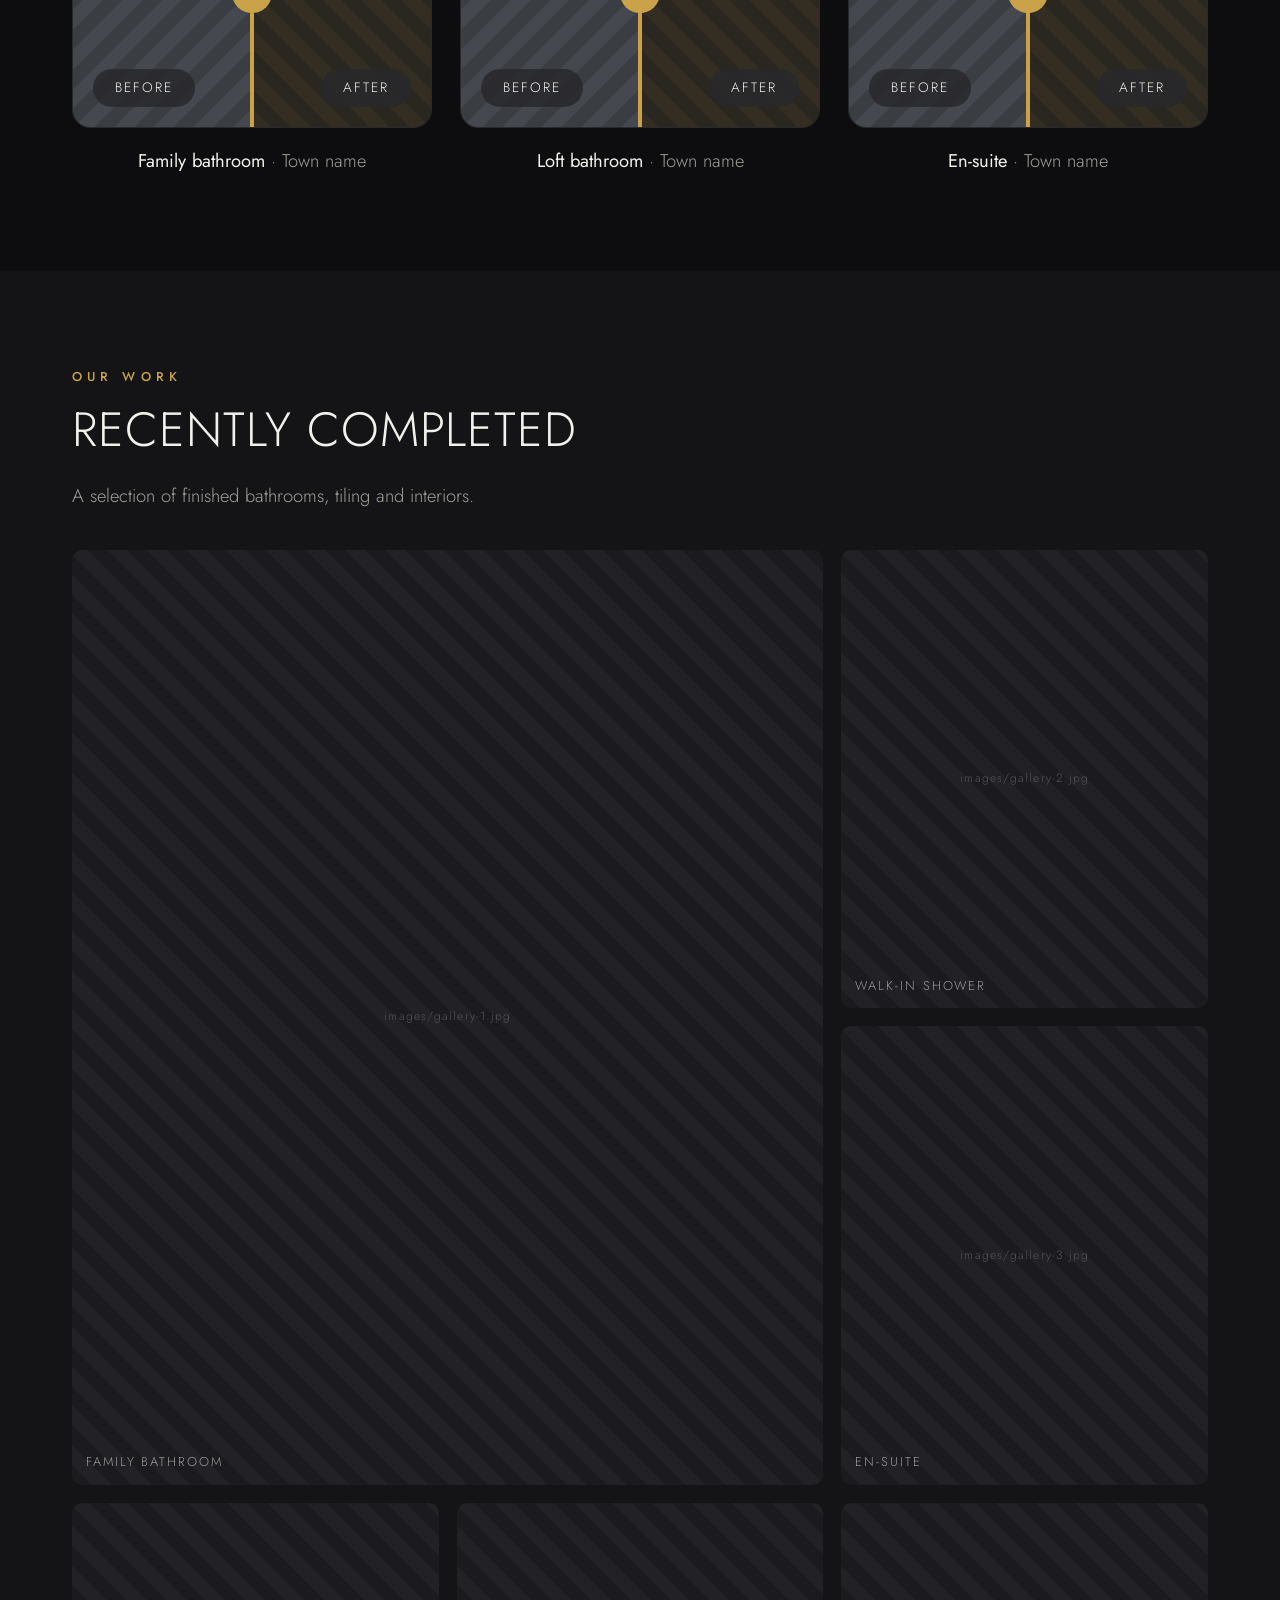
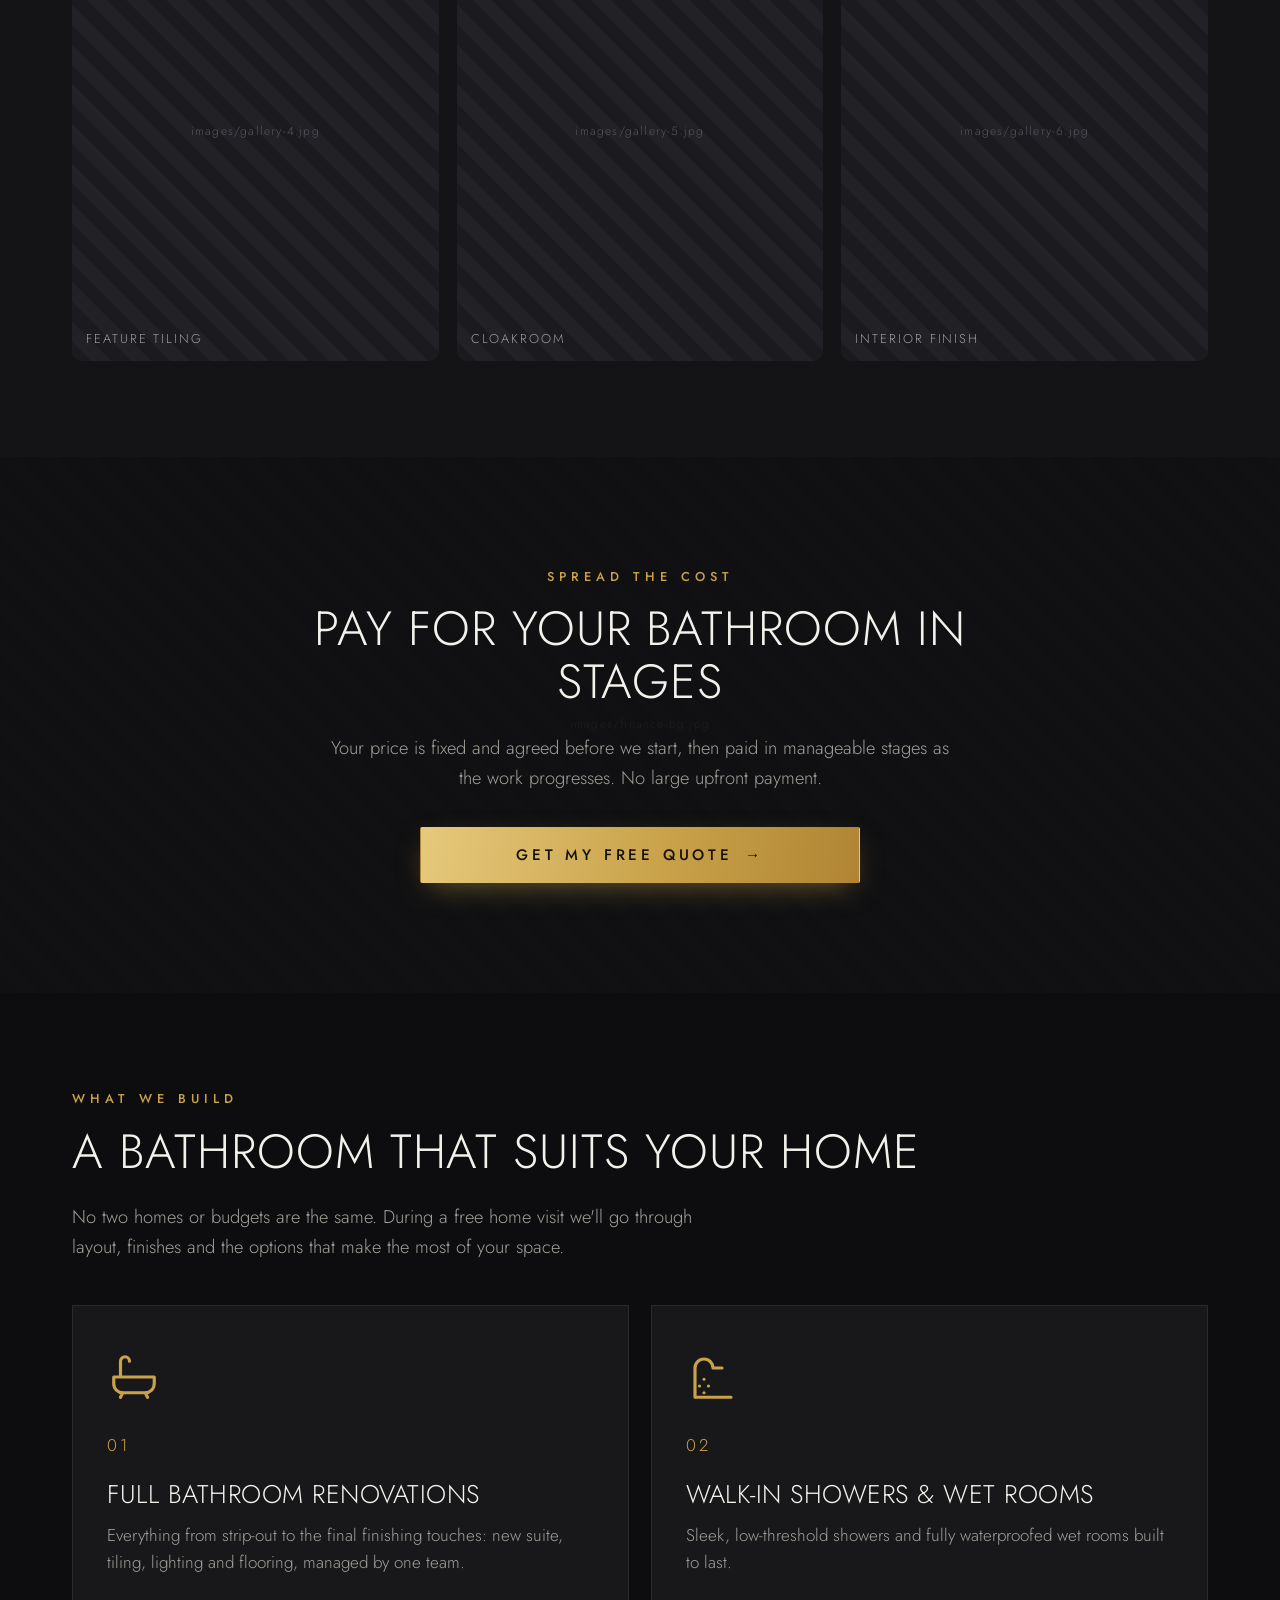
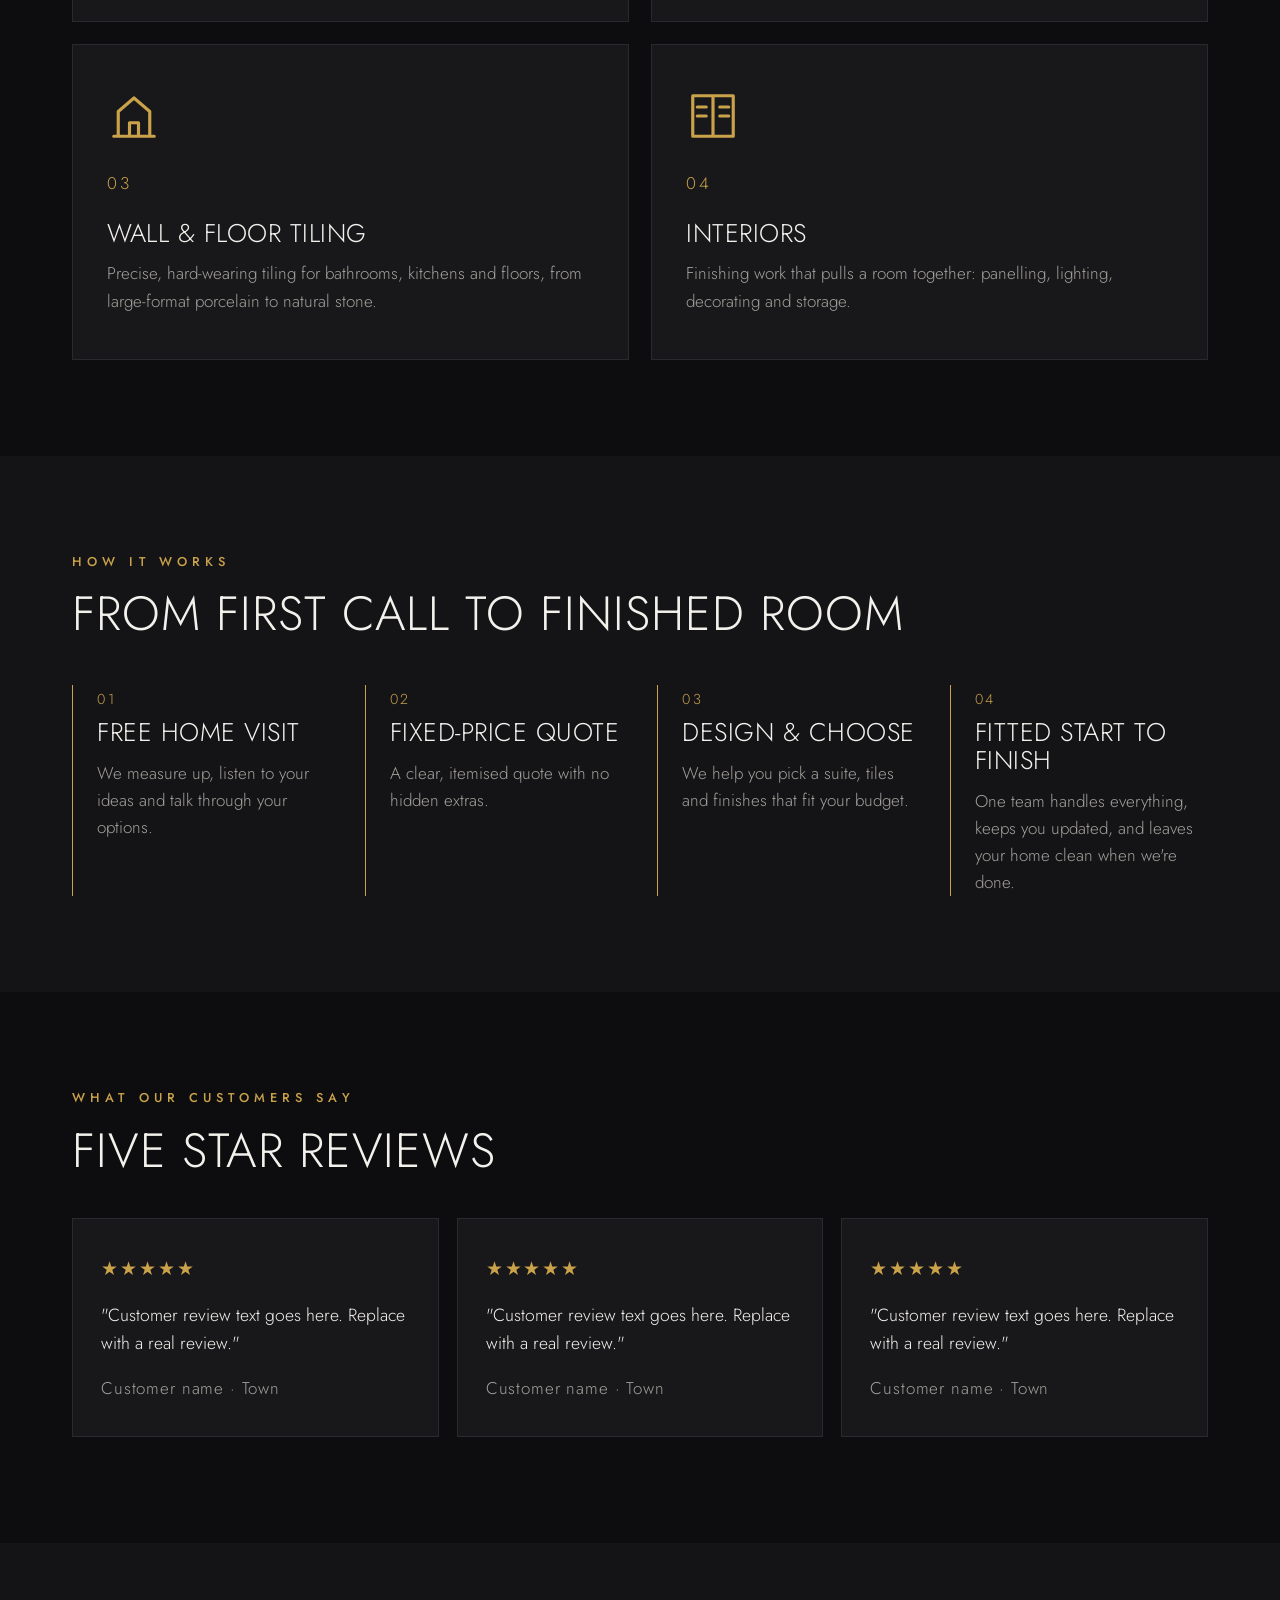
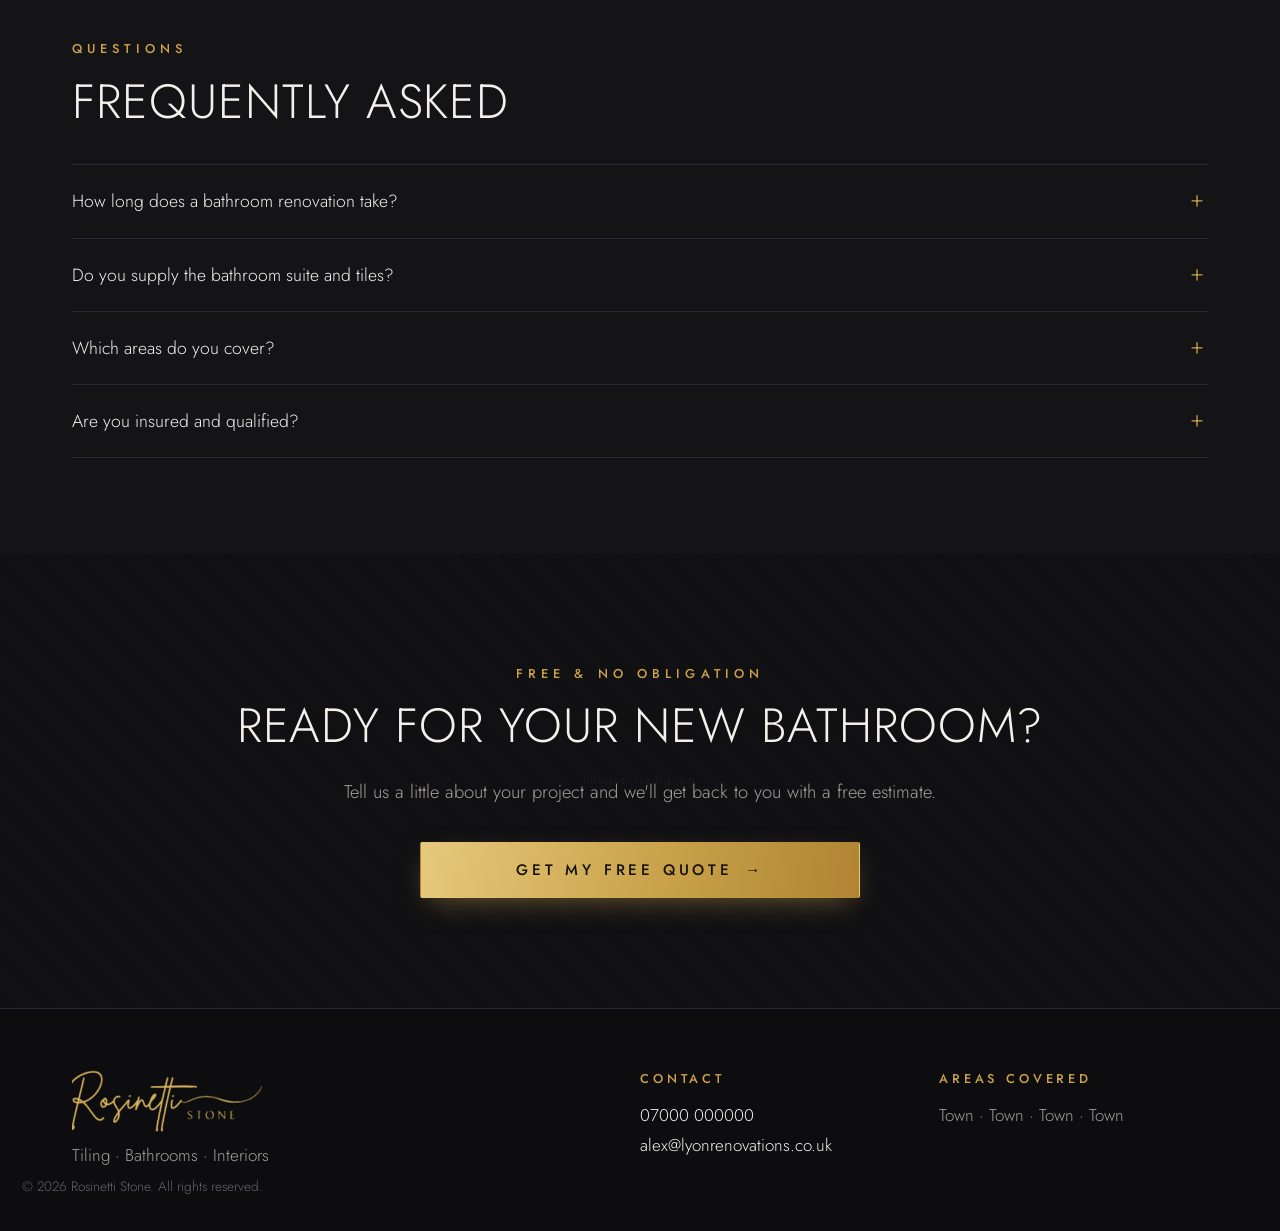
==== commit 279c9ba3: "Add terracotta theme with Rosinetti monogram logo, gallery section - Light cream/terracotta theme (c" ====
--- a/index.html
+++ b/index.html
@@ -56,7 +56,7 @@
         <p class="eyebrow">Real transformations</p>
         <h2>Before and after</h2>
         <p class="lead">A look at some of the bathrooms we have recently transformed for local homeowners.</p>
-        <p class="ba-hint">‹ Drag the gold line to compare ›</p>
+        <p class="ba-hint">‹ Drag the line to compare ›</p>
 
         <div class="ba-list">
           <figure class="ba-card">
@@ -98,6 +98,23 @@
       </div>
     </section>
 
+    <!-- ============ GALLERY ============ -->
+    <section class="section section-alt" id="gallery">
+      <div class="container">
+        <p class="eyebrow">Our work</p>
+        <h2>Recently completed</h2>
+        <p class="lead">A selection of finished bathrooms, tiling and interiors.</p>
+        <div class="gallery">
+          <figure class="gallery-item img-slot" data-file="images/gallery-1.jpg" style="--img:url('images/gallery-1.jpg')"><figcaption>Family bathroom</figcaption></figure>
+          <figure class="gallery-item img-slot" data-file="images/gallery-2.jpg" style="--img:url('images/gallery-2.jpg')"><figcaption>Walk-in shower</figcaption></figure>
+          <figure class="gallery-item img-slot" data-file="images/gallery-3.jpg" style="--img:url('images/gallery-3.jpg')"><figcaption>En-suite</figcaption></figure>
+          <figure class="gallery-item img-slot" data-file="images/gallery-4.jpg" style="--img:url('images/gallery-4.jpg')"><figcaption>Feature tiling</figcaption></figure>
+          <figure class="gallery-item img-slot" data-file="images/gallery-5.jpg" style="--img:url('images/gallery-5.jpg')"><figcaption>Cloakroom</figcaption></figure>
+          <figure class="gallery-item img-slot" data-file="images/gallery-6.jpg" style="--img:url('images/gallery-6.jpg')"><figcaption>Interior finish</figcaption></figure>
+        </div>
+      </div>
+    </section>
+
     <!-- ============ FINANCE / SPREAD THE COST ============ -->
     <section class="band img-slot" data-file="images/finance-bg.jpg" style="--img:url('images/finance-bg.jpg')">
       <div class="band-inner">
@@ -131,14 +148,14 @@
           <article class="card">
             <svg class="card-icon" viewBox="0 0 24 24" aria-hidden="true"><path d="M3 21h18M5 21V10l7-6 7 6v11M10 21v-6h4v6"/></svg>
             <span class="card-num">03</span>
-            <h3>En-suites &amp; loft bathrooms</h3>
-            <p>Smart layouts for small, awkward or sloped spaces, so every inch is put to use.</p>
+            <h3>Wall &amp; floor tiling</h3>
+            <p>Precise, hard-wearing tiling for bathrooms, kitchens and floors, from large-format porcelain to natural stone.</p>
           </article>
           <article class="card">
             <svg class="card-icon" viewBox="0 0 24 24" aria-hidden="true"><path d="M12 3v18M5 8h4M5 12h4M15 8h4M15 12h4M3 3h18v18H3z"/></svg>
             <span class="card-num">04</span>
-            <h3>Accessible bathrooms</h3>
-            <p>Safe, stylish bathrooms with level access, grab rails and easy-use fittings.</p>
+            <h3>Interiors</h3>
+            <p>Finishing work that pulls a room together: panelling, lighting, decorating and storage.</p>
           </article>
         </div>
       </div>
@@ -214,7 +231,7 @@
     <div class="container footer-grid">
       <div>
         <img src="images/logo.png" alt="Rosinetti Stone" class="footer-logo">
-        <p class="muted">Bathroom renovation specialists.</p>
+        <p class="muted">Tiling · Bathrooms · Interiors</p>
       </div>
       <div>
         <h4>Contact</h4>
@@ -257,7 +274,7 @@
               <option>En-suite</option>
               <option>Walk-in shower / wet room</option>
               <option>Loft bathroom</option>
-              <option>Accessible bathroom</option>
+              <option>Tiling only</option>
               <option>Not sure yet</option>
             </select>
           </label>
--- a/css/style.css
+++ b/css/style.css
@@ -267,6 +267,23 @@
 .ba-card figcaption { text-align: center; margin-top: 18px; color: var(--muted); font-size: 1.15rem; }
 .ba-card figcaption strong { color: var(--text); font-weight: 400; }
 
+/* ===== Gallery ===== */
+.gallery { display: grid; grid-template-columns: 1fr 1fr; gap: 12px; margin-top: 40px; }
+.gallery-item { margin: 0; aspect-ratio: 4 / 5; border-radius: 10px; overflow: hidden; }
+.gallery-item:first-child, .gallery-item:last-child { grid-column: span 2; aspect-ratio: 16 / 10; }
+.gallery-item figcaption {
+  position: absolute; left: 0; right: 0; bottom: 0; z-index: 1;
+  padding: 28px 14px 12px;
+  background: linear-gradient(transparent, rgba(0, 0, 0, .55));
+  color: #fff; font-size: .8rem; letter-spacing: .15em; text-transform: uppercase;
+}
+.gallery-item:not(.has-img) figcaption { background: none; color: inherit; opacity: .6; }
+@media (min-width: 820px) {
+  .gallery { grid-template-columns: repeat(3, 1fr); gap: 18px; }
+  .gallery-item:last-child { grid-column: auto; aspect-ratio: 4 / 5; }
+  .gallery-item:first-child { grid-column: span 2; grid-row: span 2; aspect-ratio: auto; }
+}
+
 /* ===== Band (full-width image CTA) ===== */
 .band { padding: 110px 0; text-align: center; }
 .band::after { content: ""; position: absolute; inset: 0; background: rgba(13, 13, 15, .78); }
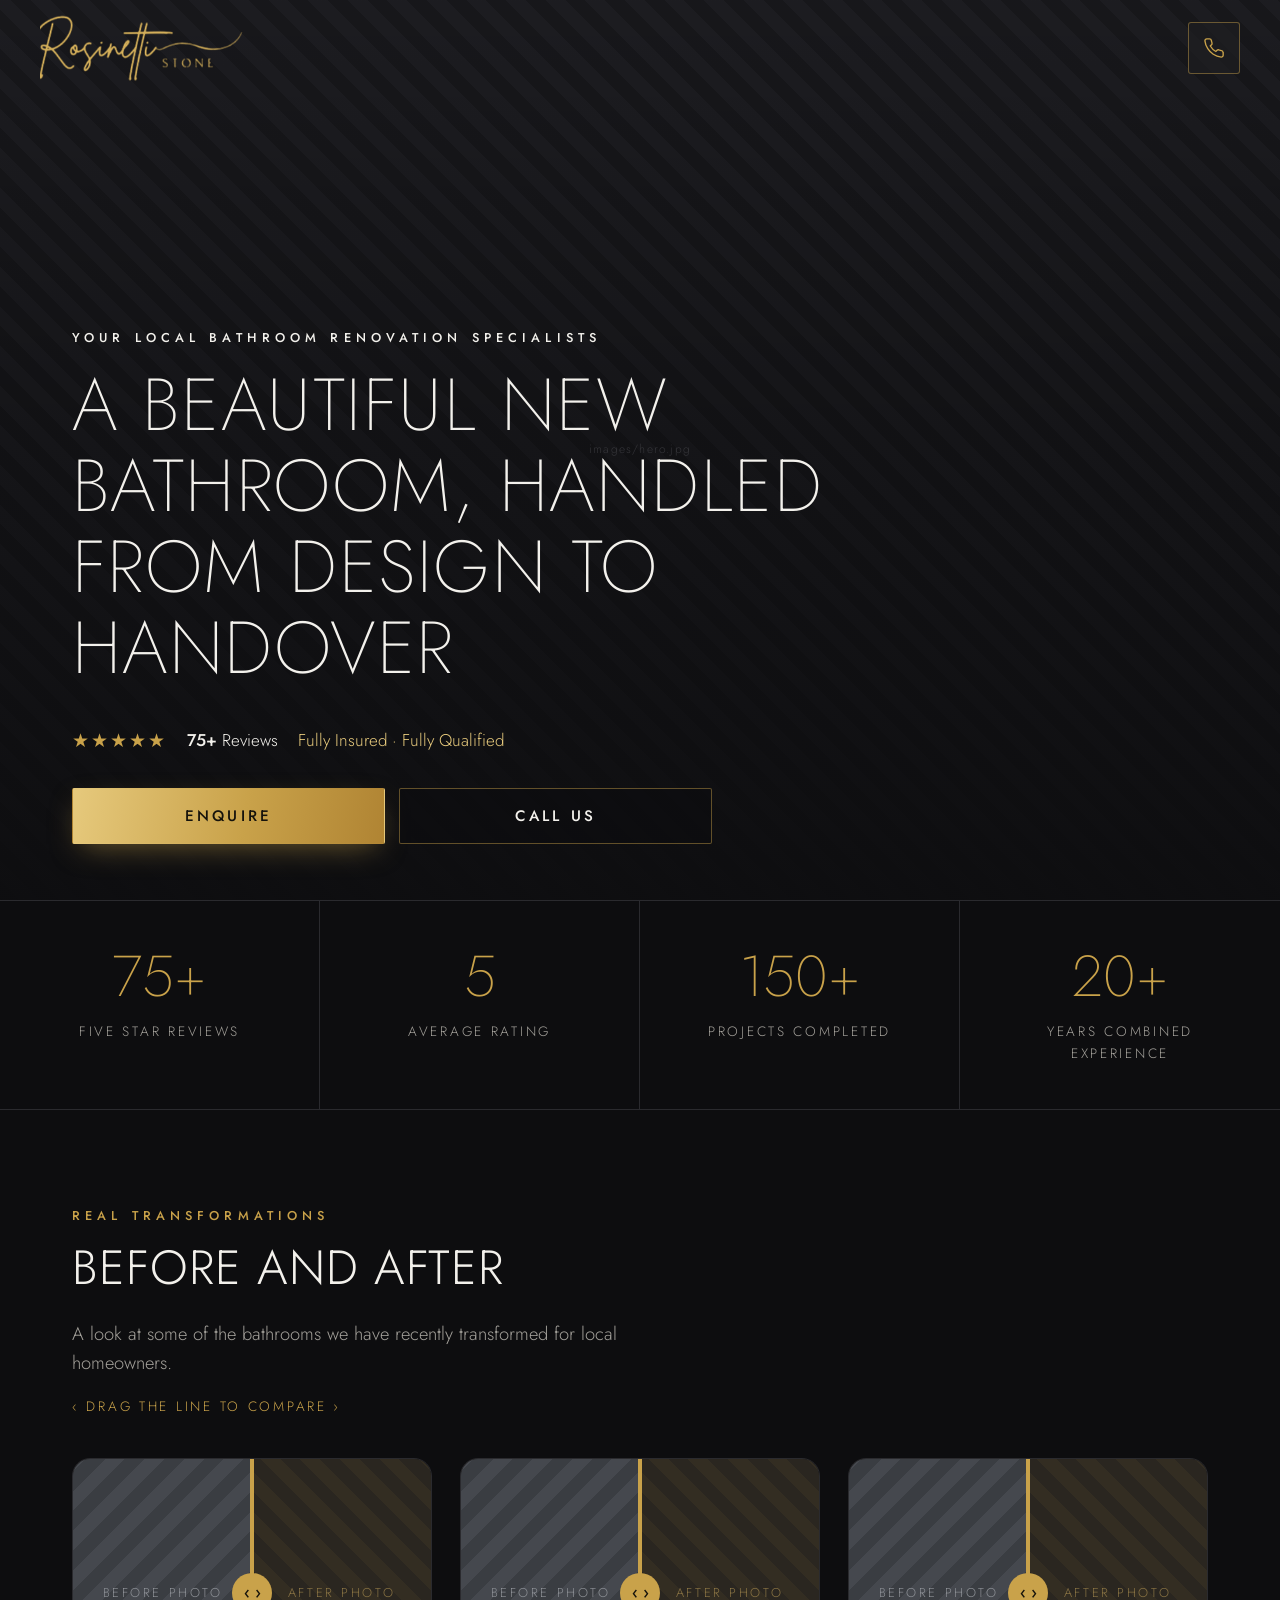
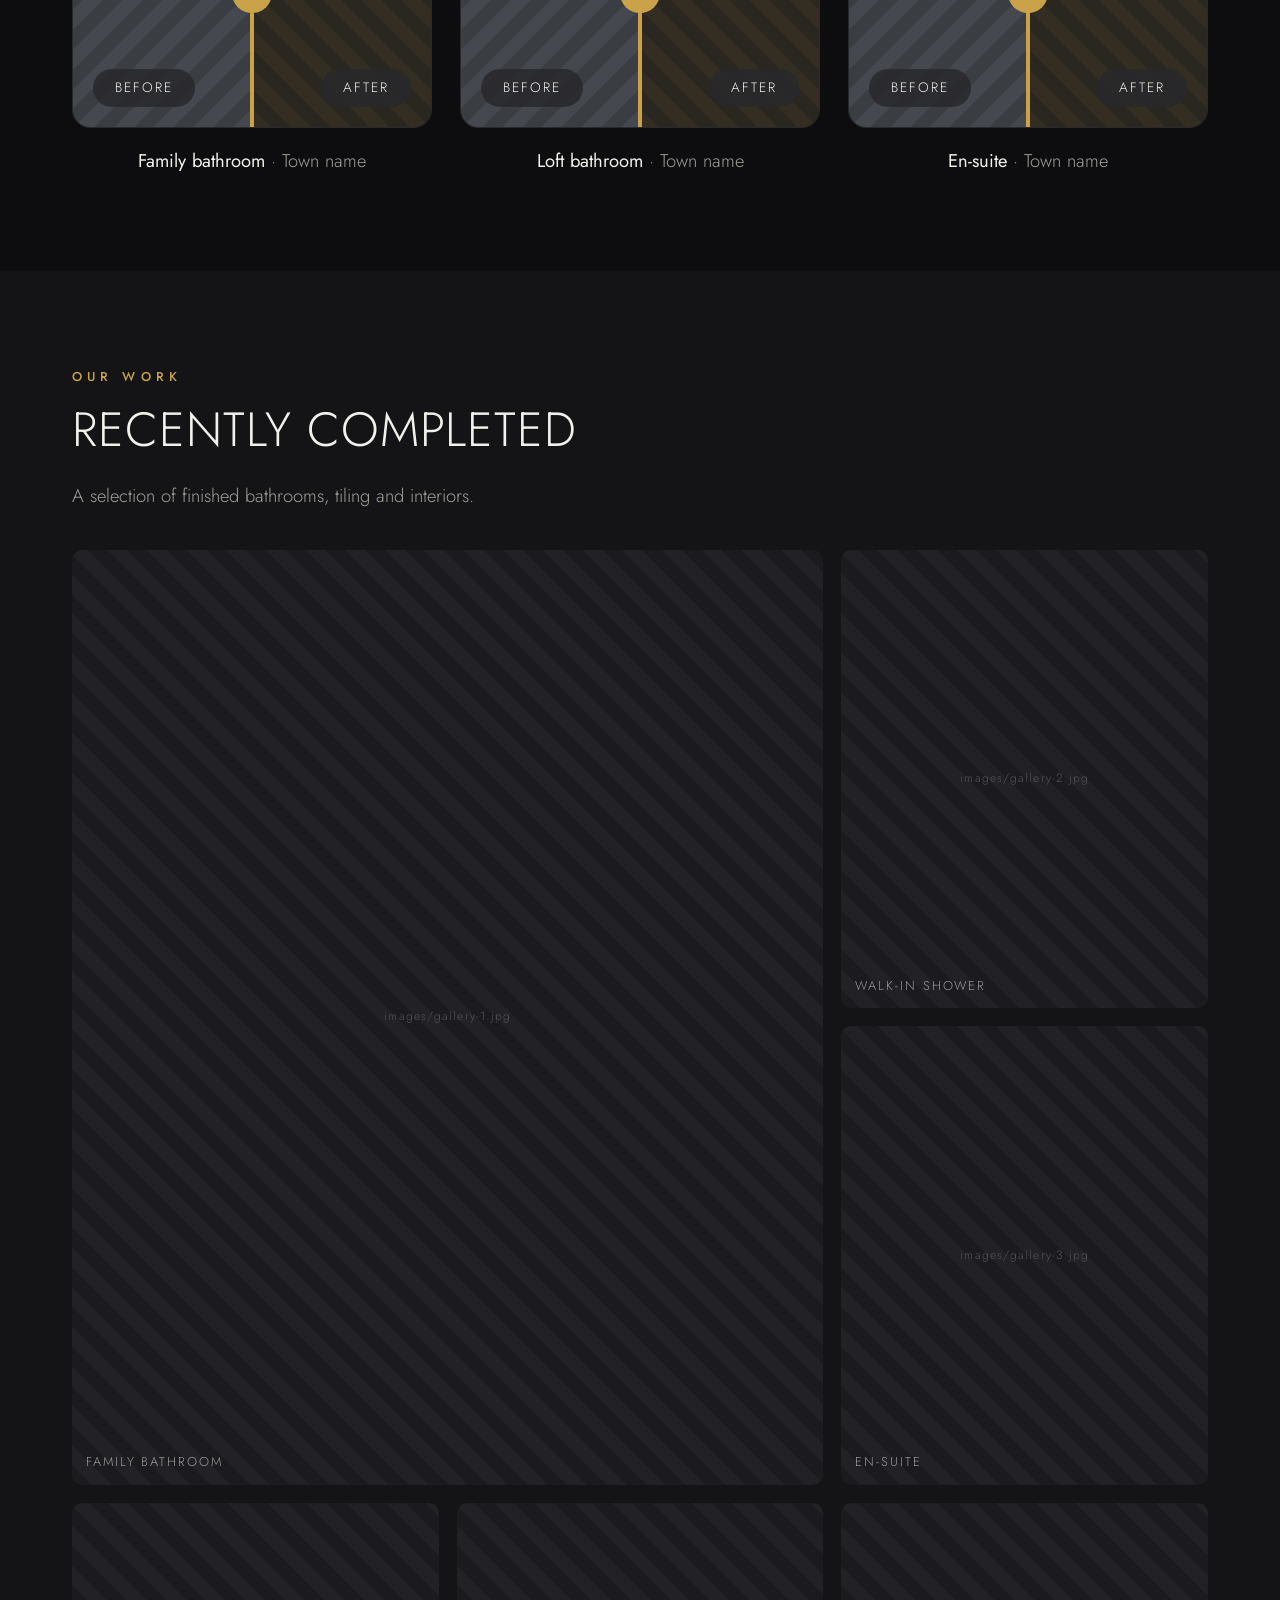
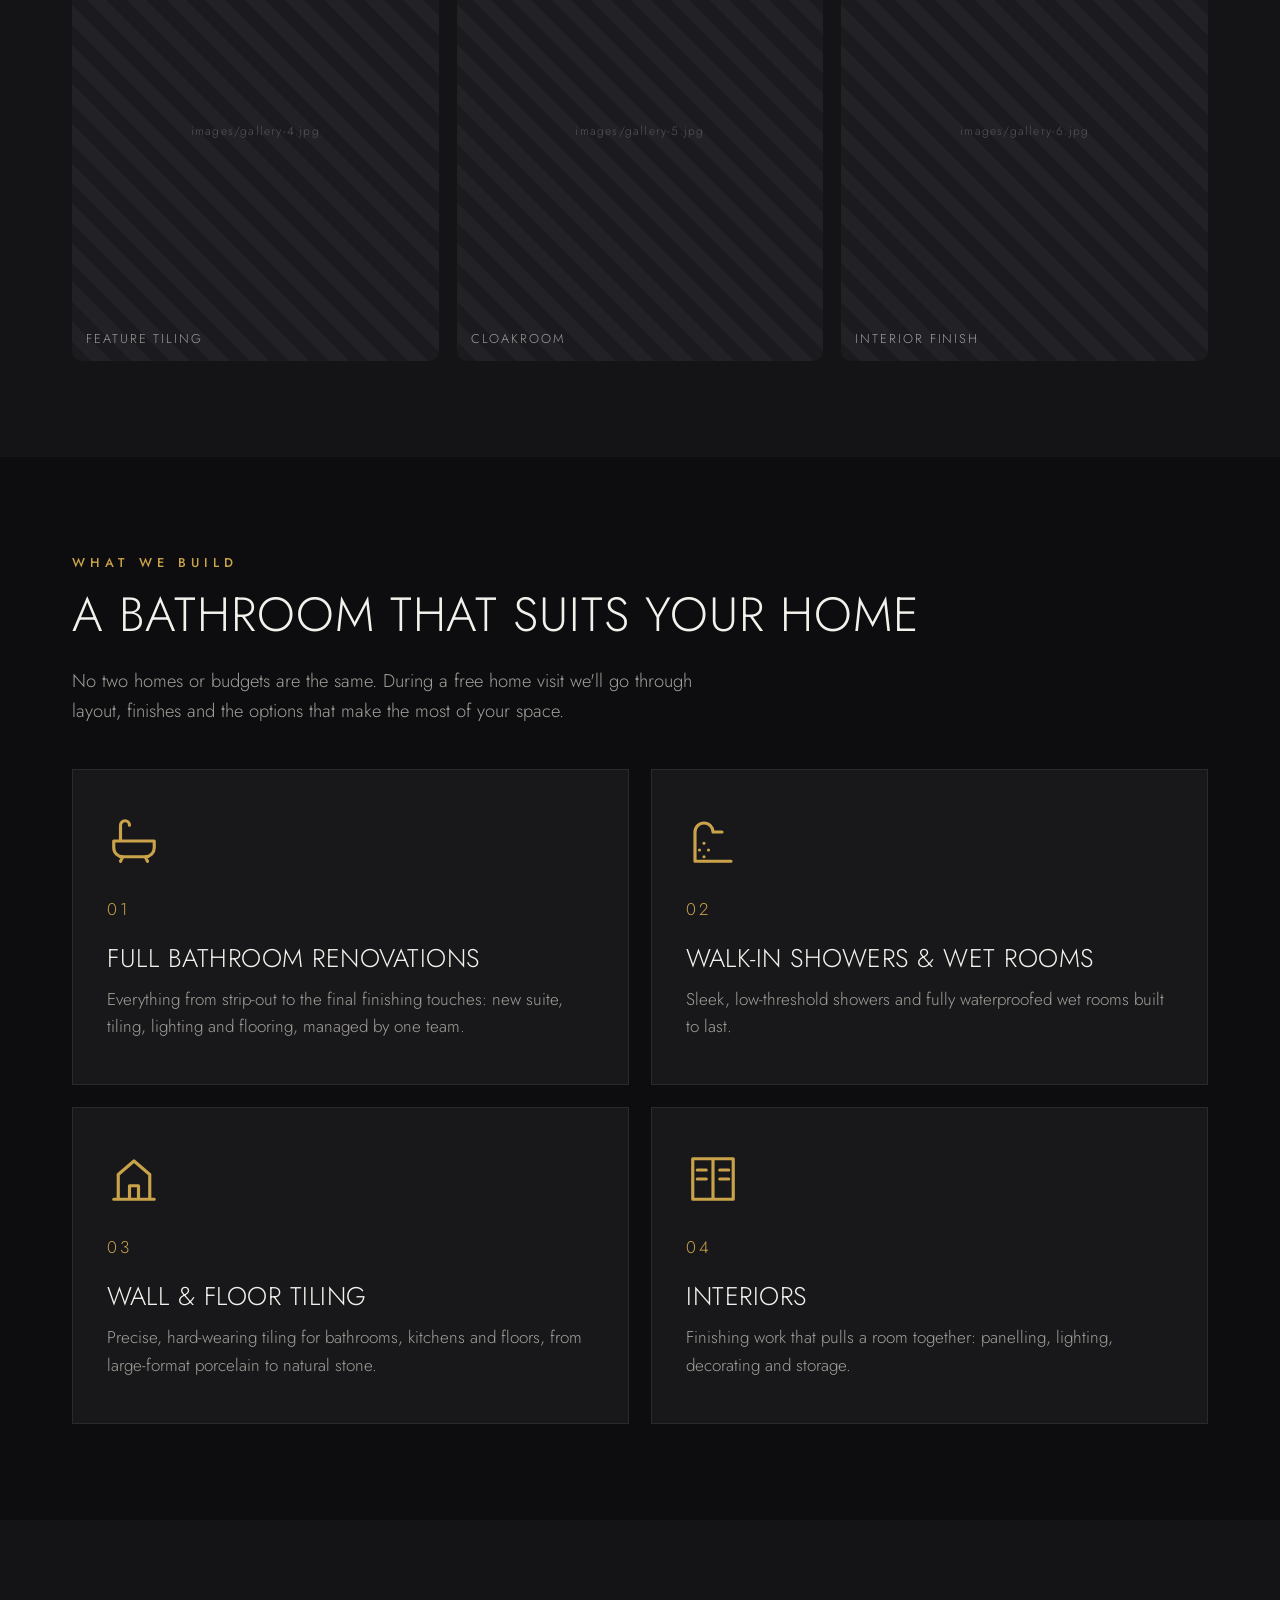
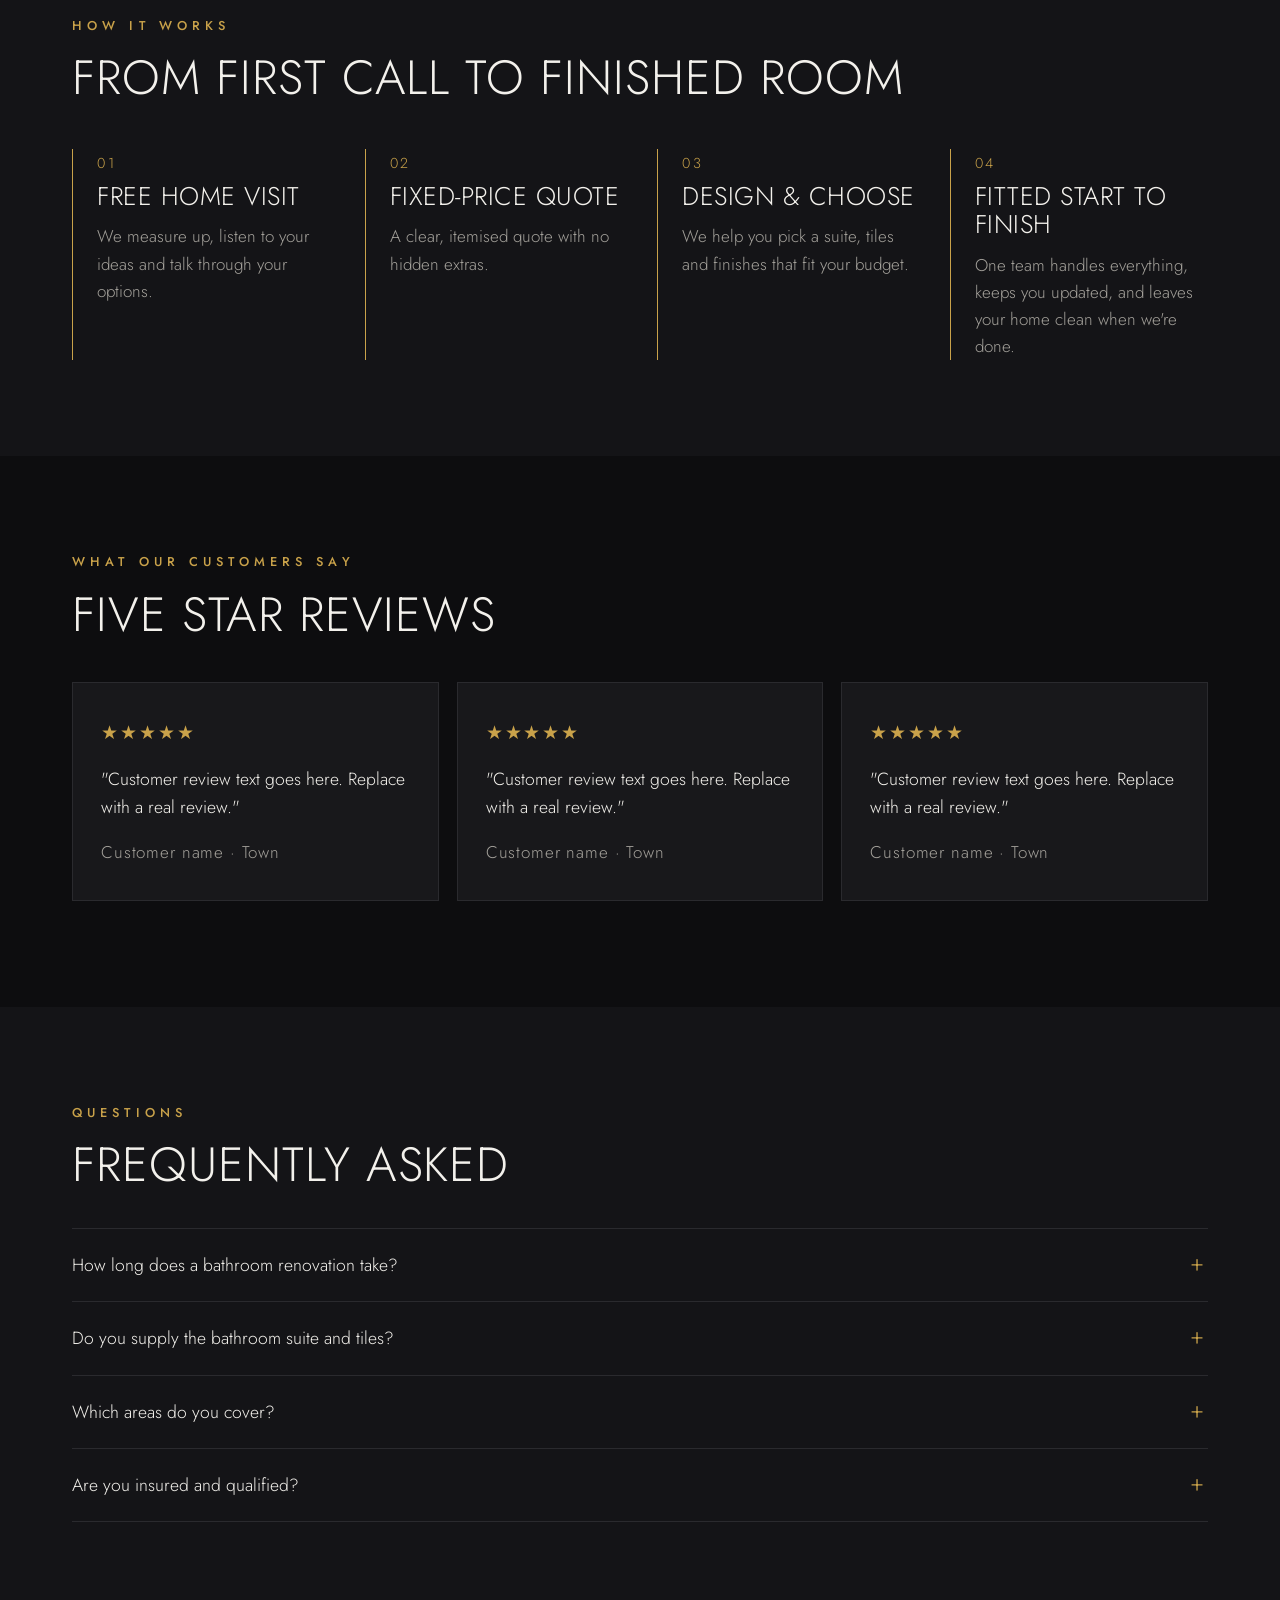
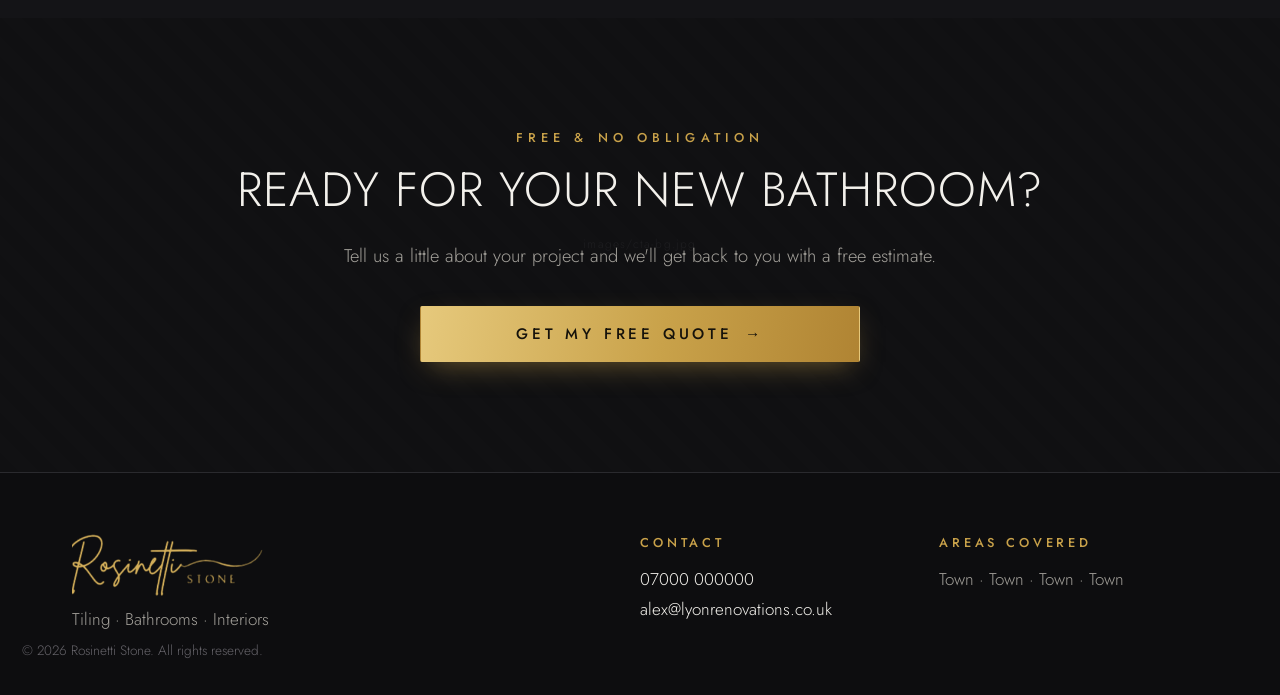
==== commit 1cf053d8: "Remove spread-the-cost section Co-Authored-By: Claude Opus 5.5 <noreply@anthropic.com> Claude-Sessio" ====
--- a/index.html
+++ b/index.html
@@ -112,16 +112,6 @@
           <figure class="gallery-item img-slot" data-file="images/gallery-5.jpg" style="--img:url('images/gallery-5.jpg')"><figcaption>Cloakroom</figcaption></figure>
           <figure class="gallery-item img-slot" data-file="images/gallery-6.jpg" style="--img:url('images/gallery-6.jpg')"><figcaption>Interior finish</figcaption></figure>
         </div>
-      </div>
-    </section>
-
-    <!-- ============ FINANCE / SPREAD THE COST ============ -->
-    <section class="band img-slot" data-file="images/finance-bg.jpg" style="--img:url('images/finance-bg.jpg')">
-      <div class="band-inner">
-        <p class="eyebrow">Spread the cost</p>
-        <h2>Pay for your bathroom in stages</h2>
-        <p class="lead">Your price is fixed and agreed before we start, then paid in manageable stages as the work progresses. No large upfront payment.</p>
-        <button class="btn btn-gold btn-wide" data-open-quote>Get my free quote <span aria-hidden="true">→</span></button>
       </div>
     </section>
 
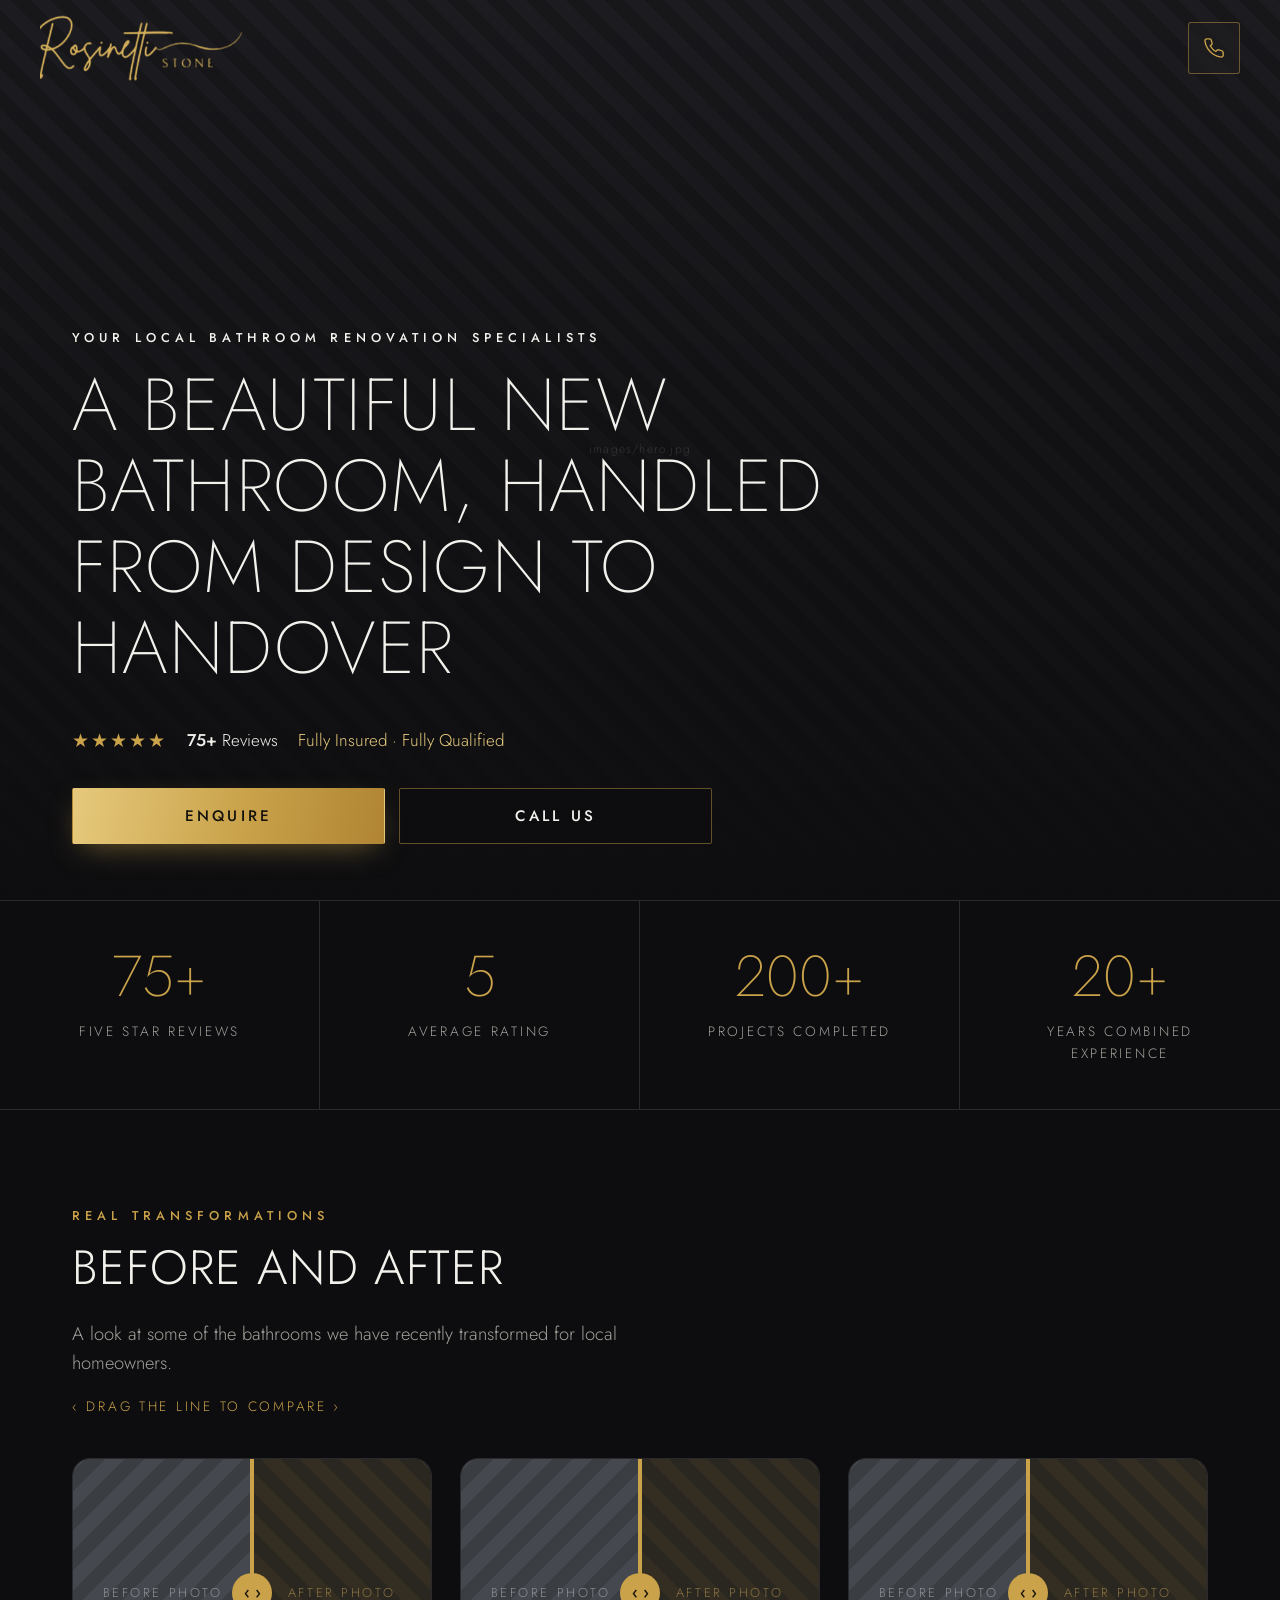
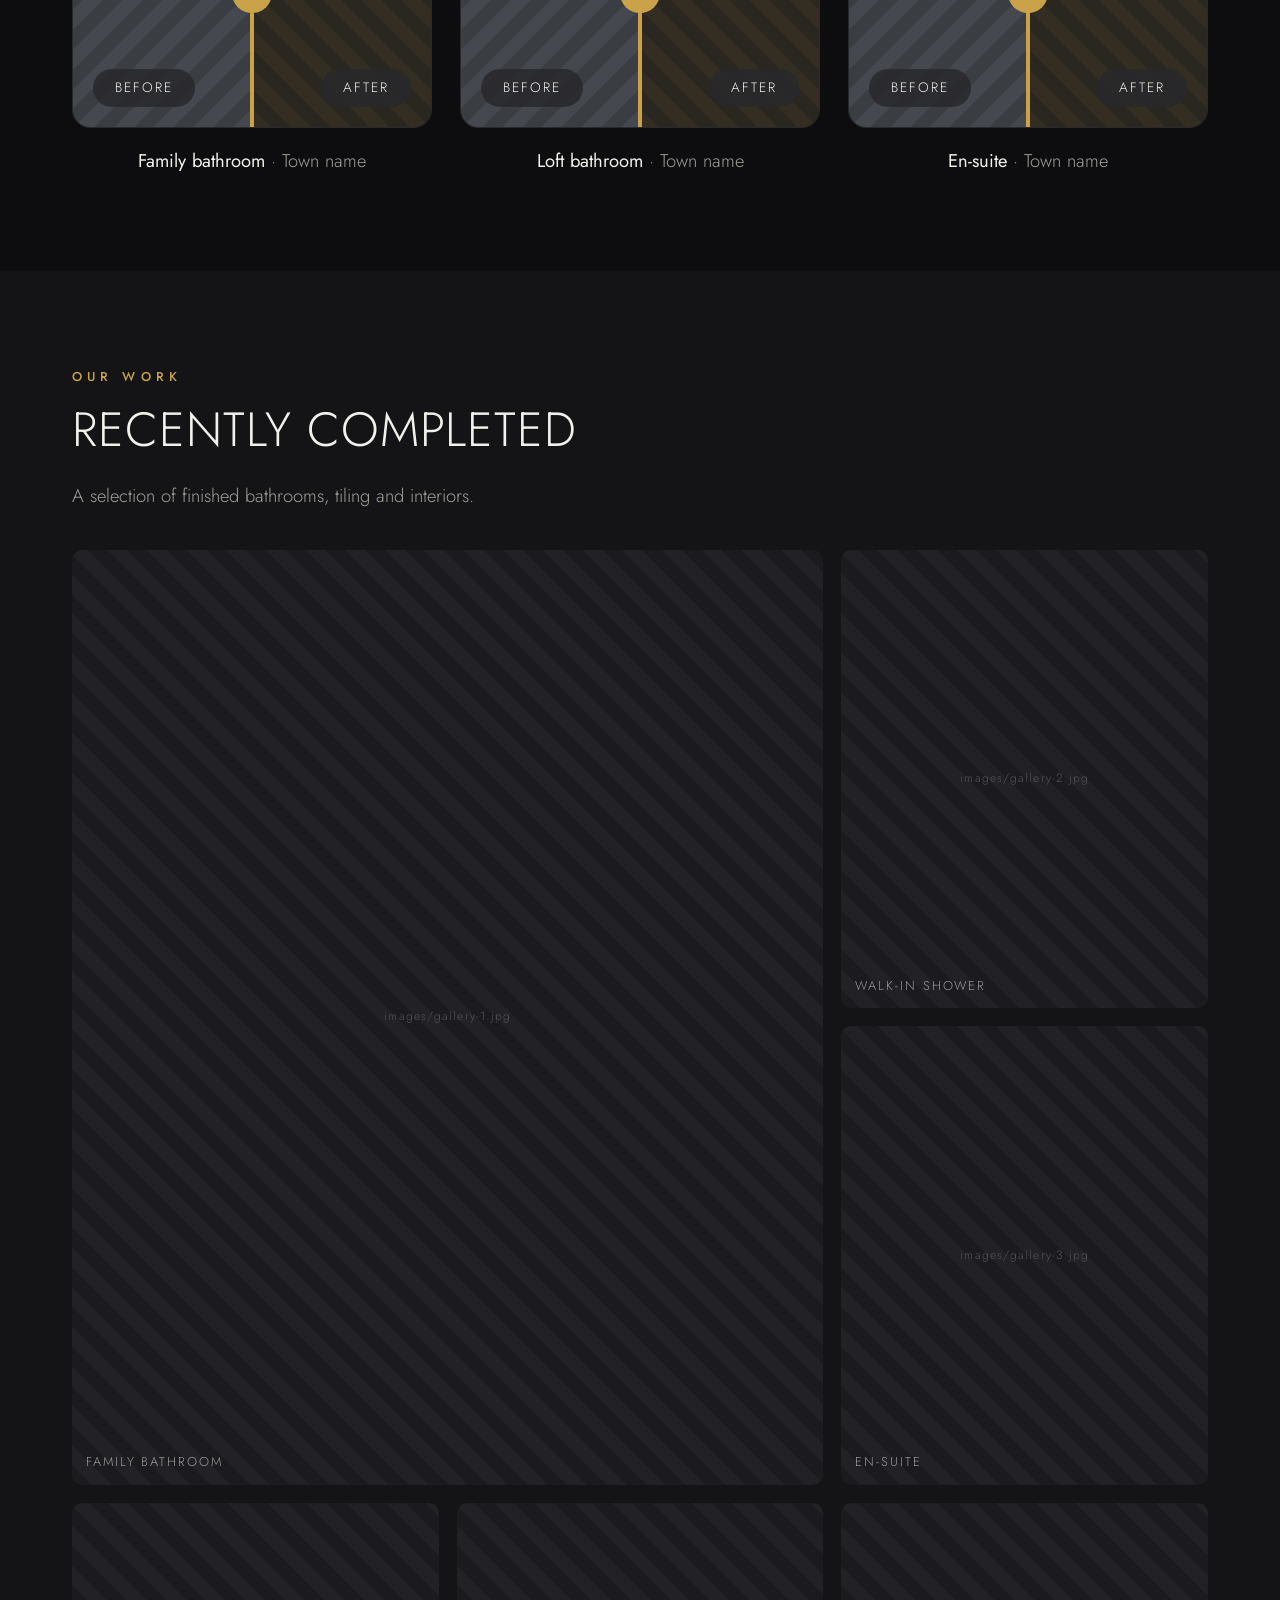
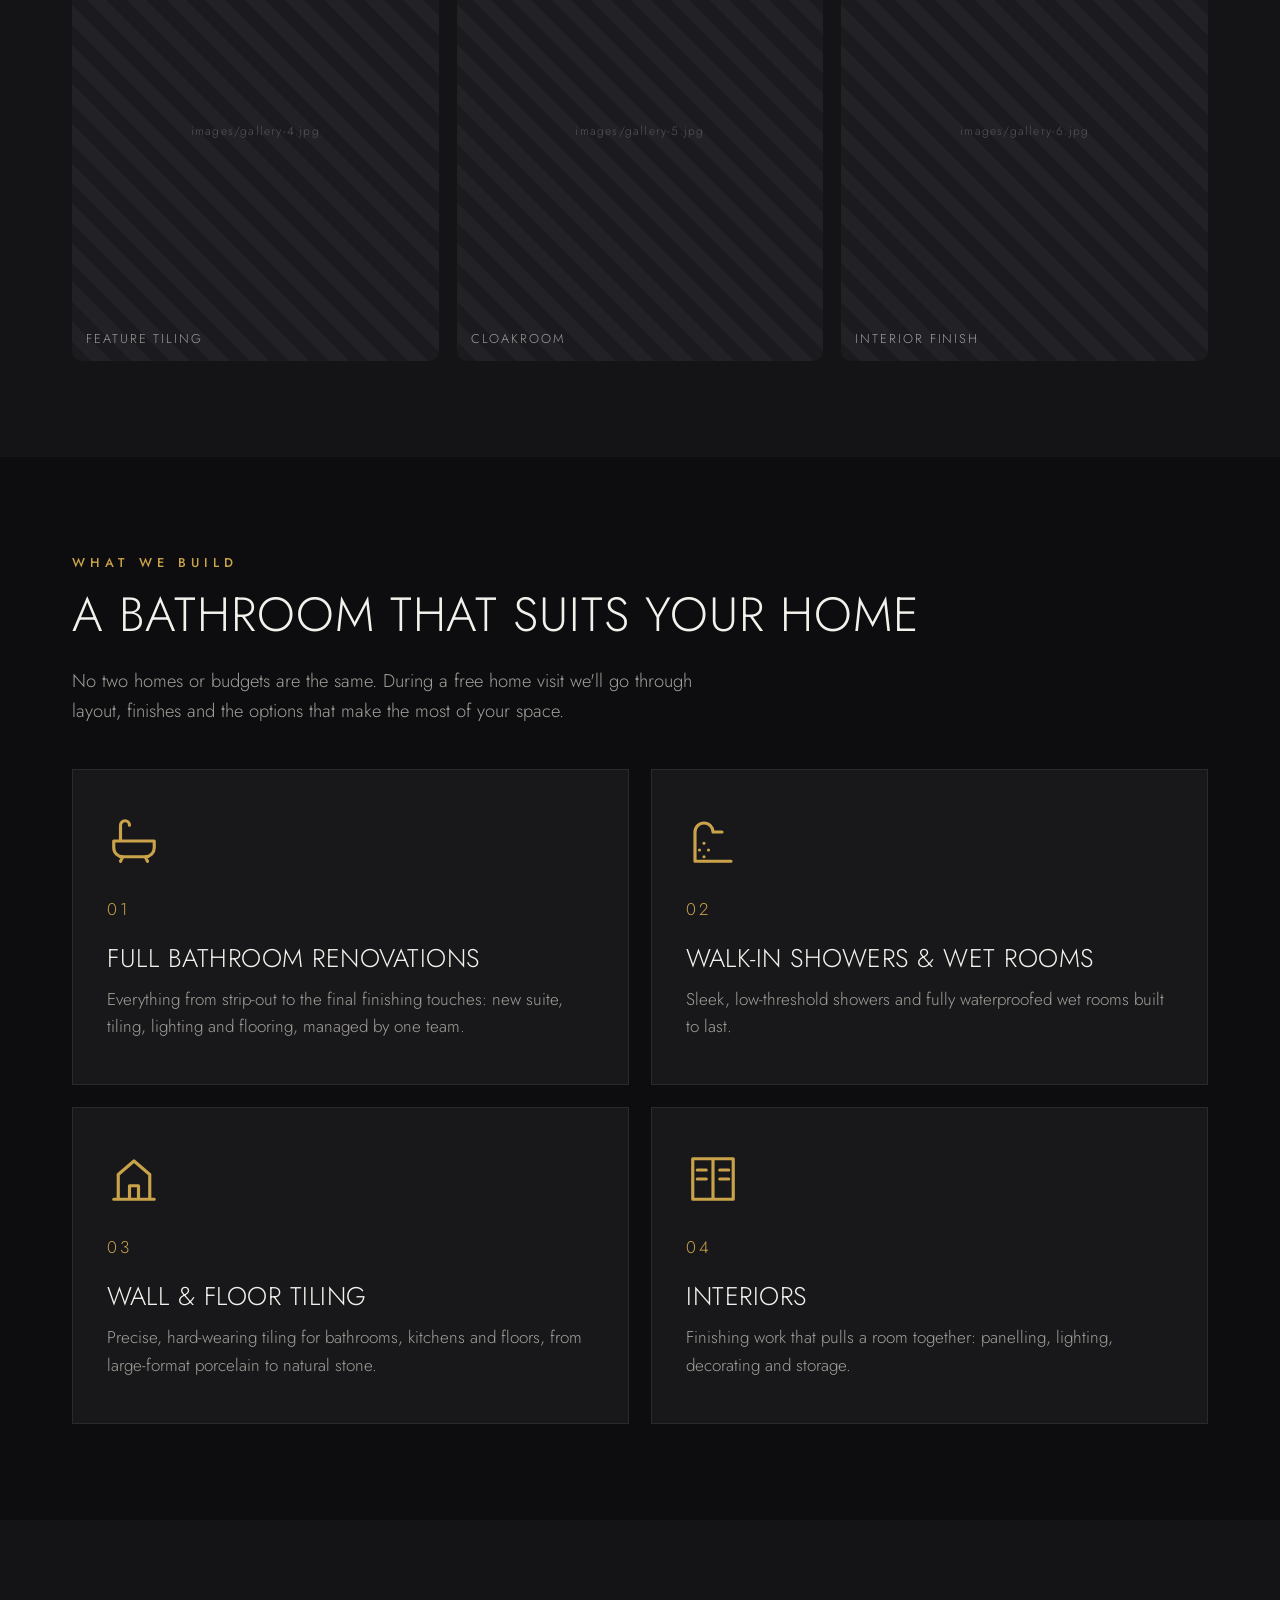
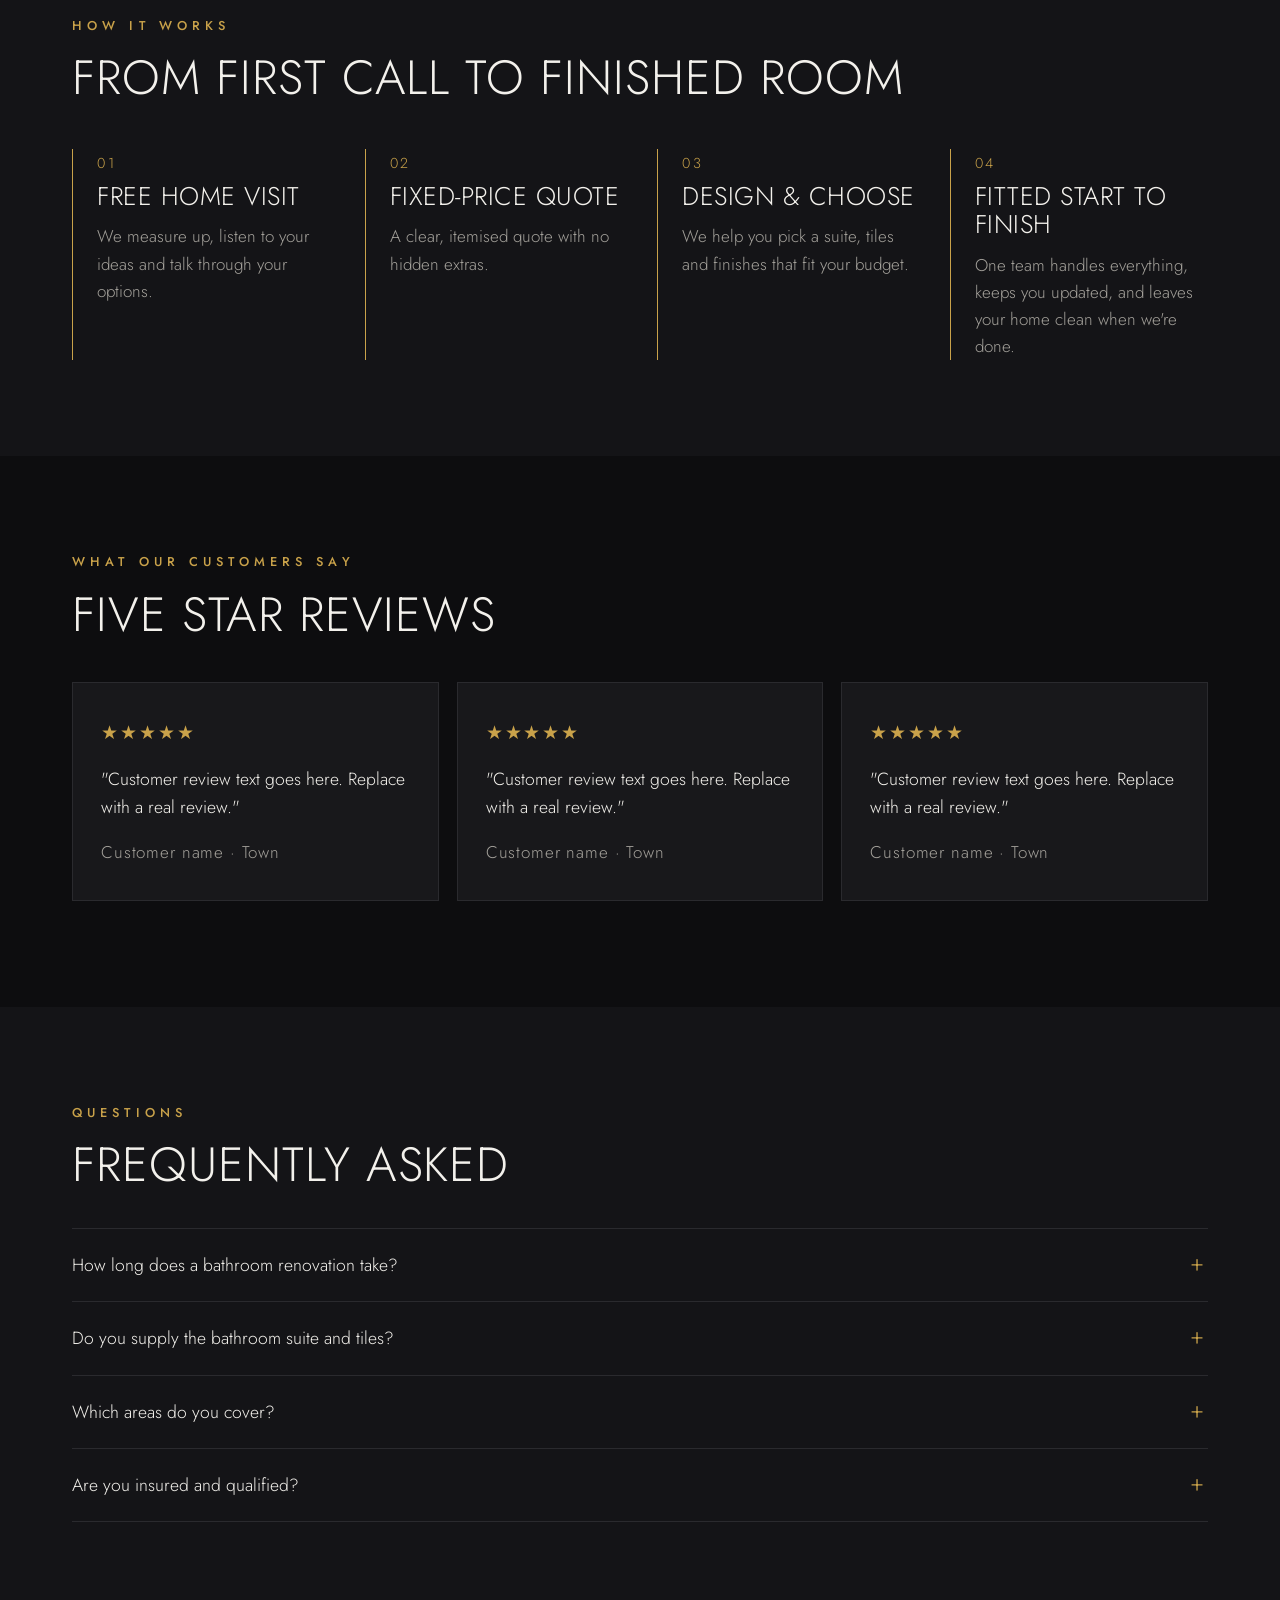
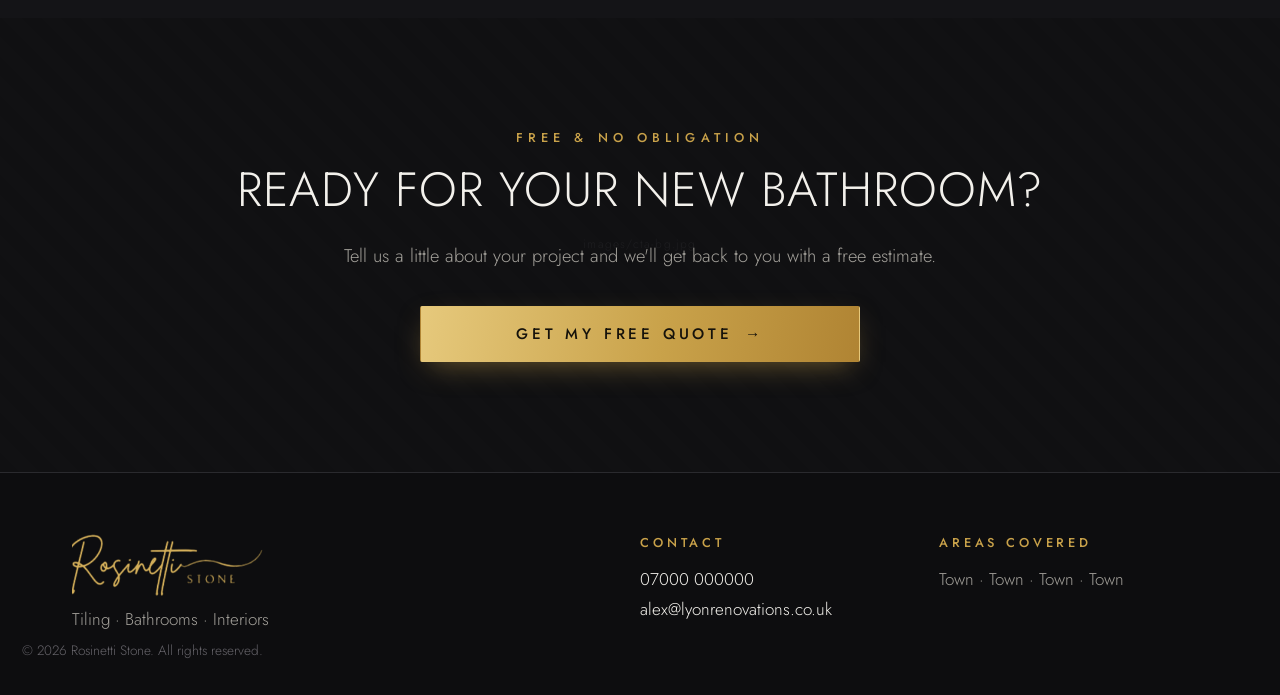
==== commit 5819d975: "Update projects completed to 200+ Co-Authored-By: Claude Opus 5.5 <noreply@anthropic.com> Claude-Ses" ====
--- a/index.html
+++ b/index.html
@@ -46,7 +46,7 @@
     <section class="stats" aria-label="Our numbers">
       <div class="stat"><span class="stat-num">75+</span><span class="stat-label">Five star reviews</span></div>
       <div class="stat"><span class="stat-num">5</span><span class="stat-label">Average rating</span></div>
-      <div class="stat"><span class="stat-num">150+</span><span class="stat-label">Projects completed</span></div>
+      <div class="stat"><span class="stat-num">200+</span><span class="stat-label">Projects completed</span></div>
       <div class="stat"><span class="stat-num">20+</span><span class="stat-label">Years combined experience</span></div>
     </section>
 
